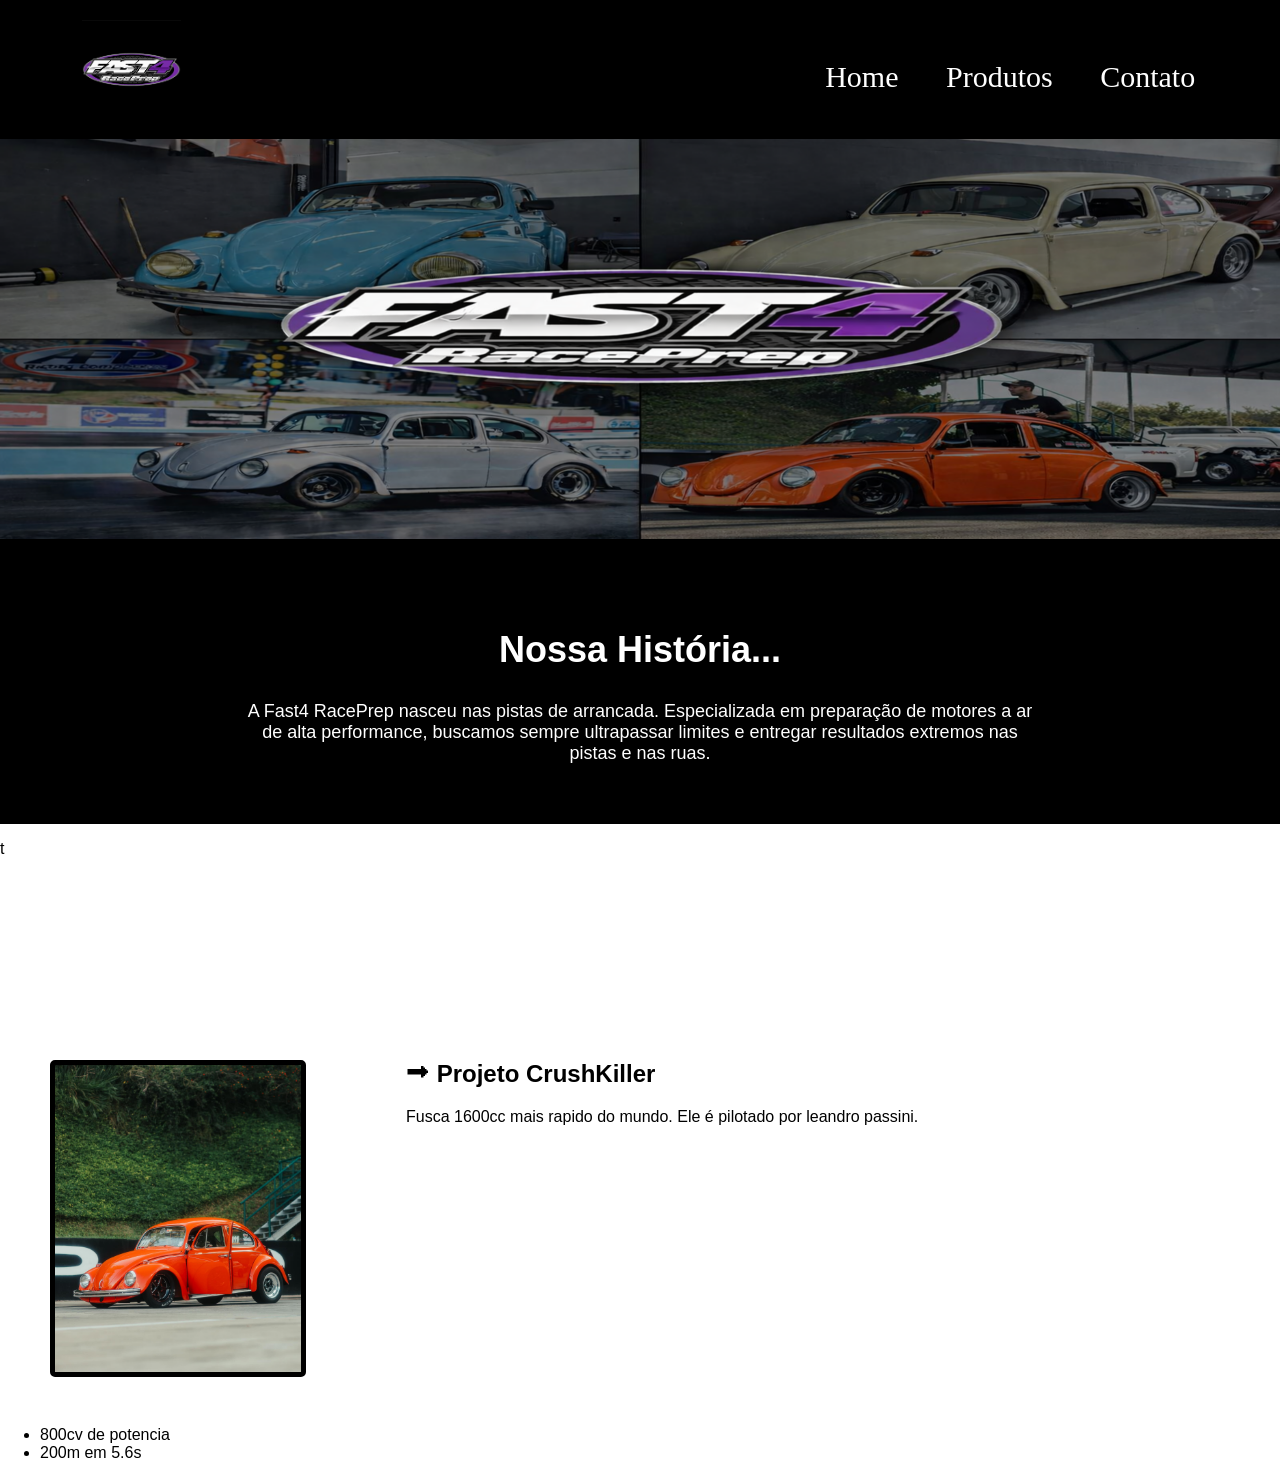
==== index.html @ 1d59c80c "Primeira versão do site" ====
<html>
    <head>
        <link href="css/estilo.css" rel="stylesheet"/>
        <title>Fast4 RacePrep</title>
        <link rel="shortcut icon" href="img/images.ico" type="image/x-icon"> 
    </head>
    <body>
        <header>
            <div class="divHeader">
            <img src="img/images.png" class="logo"/>
            <!--Barra de navegação-->
            <nav>
                <!--Lista de itens do menu-->
                <ul>
                    <li>Home</li>
                    <li>Produtos</li>
                    <li>Contato</li>
                </ul>
             </nav>
            </div>
        </header>
        <main>
            <img src="img/banner.png" class="banner"/>
            <section class="historia">
                
                <h2>Nossa História...</h2>
                <p>
                    A Fast4 RacePrep nasceu nas pistas de arrancada. Especializada em preparação de motores a ar de alta performance, buscamos sempre ultrapassar limites e entregar resultados extremos
                    nas pistas e nas ruas.
                </p>
            </section>
            </main>
            <section class="gradient">
                <p>t</p>
            </section>
            <section class="killer">

                <div class="imgkiller">
                    <img class="tamanhok" src="img/469220161_18250087849279541_5641817649678789104_n.jpg" >
                </div>

                <div class="k.info">
                    <h2>
                        ⮕ Projeto CrushKiller
                    </h2>
                    <p>
                        Fusca 1600cc mais rapido do mundo. Ele é pilotado por leandro passini.
                    </p>

                    <ul class="lista1">
                        <li>800cv de potencia</li>

                        <li>200m em 5.6s</li>
                    </ul>

                </div>

            </section>
        </main>
    </body>
</html>
---- css/estilo.css ----
/*Estilização padrao da pagina*/
body{
    margin: 0px;
    font-family: 'Lucida Sans', 'Lucida Sans Regular', 'Lucida Grande', 'Lucida Sans Unicode', Geneva, Verdana, sans-serif;
}
/*Estilização do HEADER da pagina*/
header{
    background-color: rgb(0, 0, 0);
    padding: 20px;
}
.logo{
    width: 8%;
    margin-left: 5%;
}
.banner{
    width: 100%;
    height: 400px;
}
nav{
    color:white;
    position: absolute;
    top: 10%;
    font-size: 30;
    right: 2%;
    font-family: cursive;
}
nav li{
    display: inline;
    margin-right: 40px;
}
.divHeader{
    position: relative;
}
.historia{
    padding: 40px;
    text-align: center;
    background-color: black;
    color: white;
    padding: 60px;
}
.historia h2{
    font-size: 36px;
}
.historia p {
    font-size: 18px;
    max-width: 800px;
    margin: auto;
}
.imgkiller{
    margin-left: 50px;
}
.tamanhok{
    width: 20%;
    border: solid 5px black;
    border-radius: 5px;
    float: left;
    margin-right: 100px;
}
.k.info{
    max-width: 500px;
    clear: left;
    text-align: justify;
}
.k.info h2{
    font-size: 32px;
}
.k.info p{
    font-size: 18px;
}
.k.info ul{
    list-style: none;
    padding: 0;
}
.lista1{
    margin-top: 300px;
}
.gradient {
    height: 200px;
    background: linear-gradient(to bottom) black, white;
}
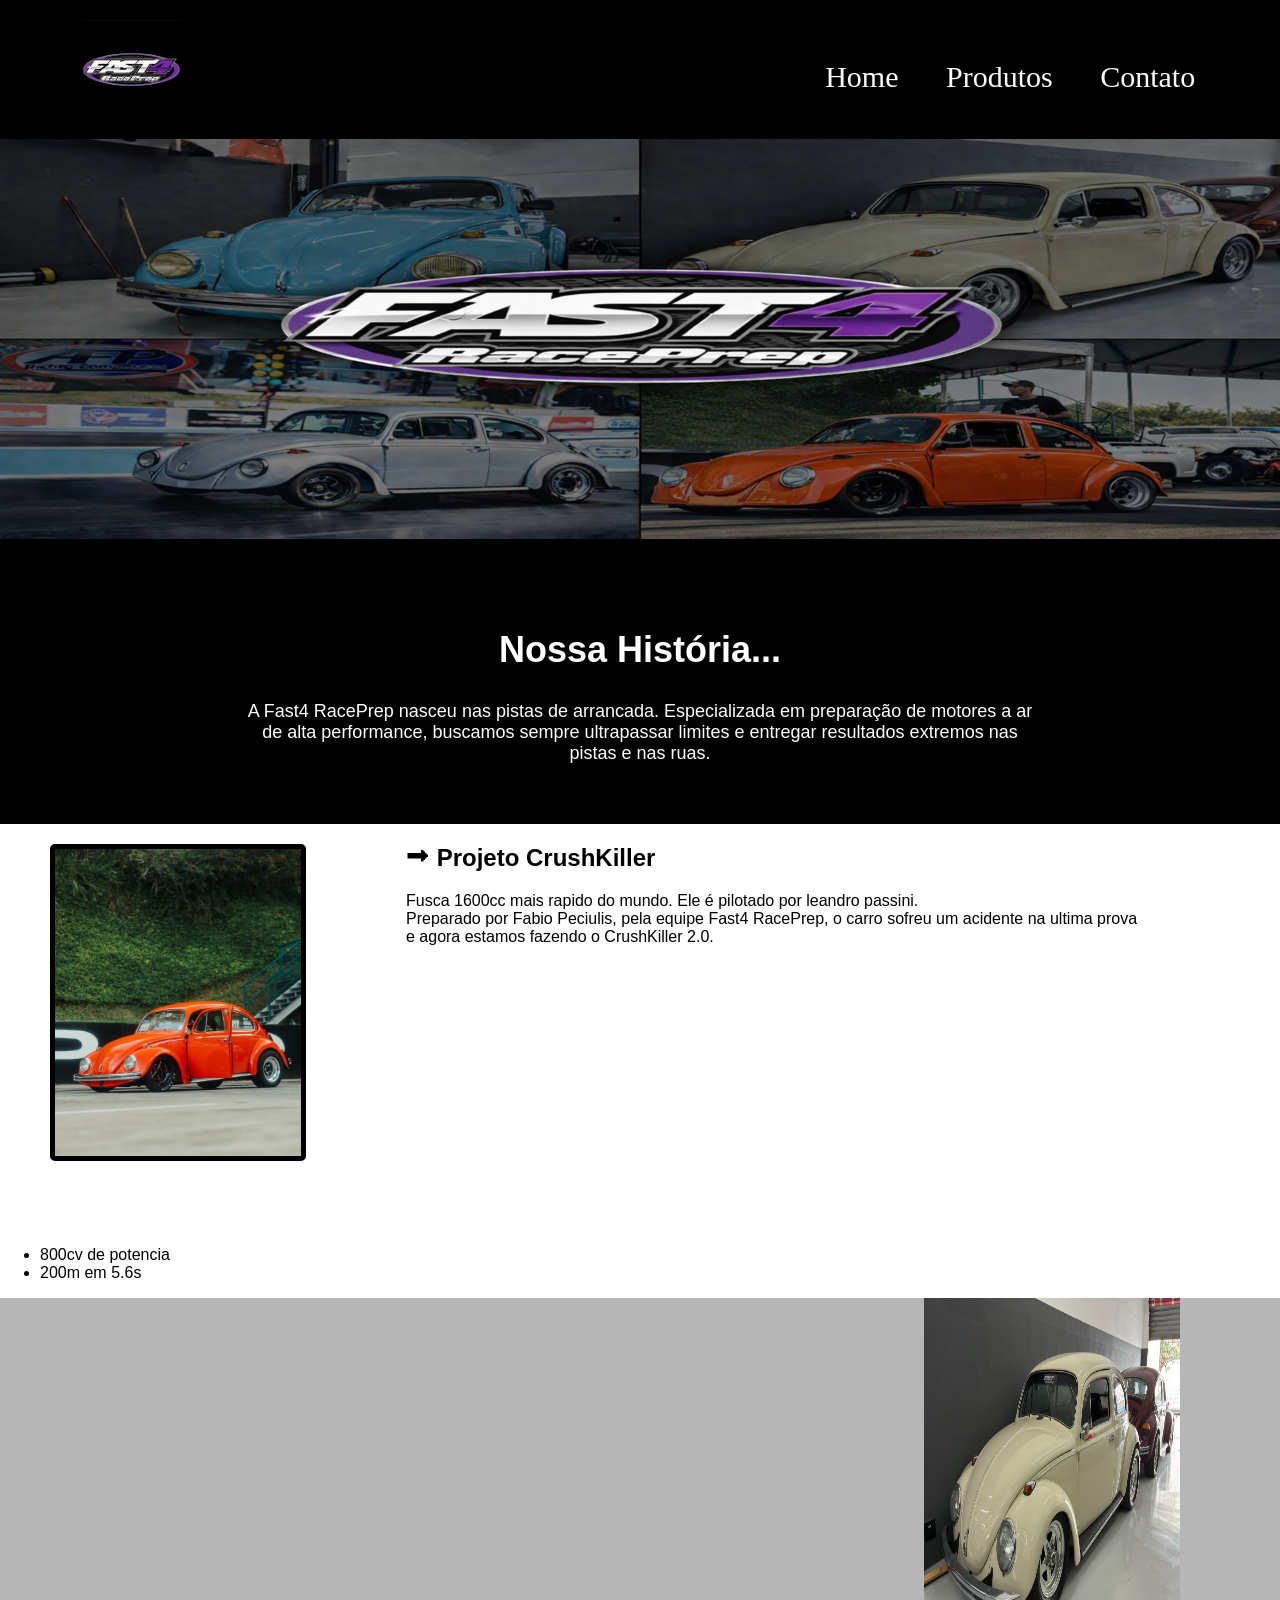
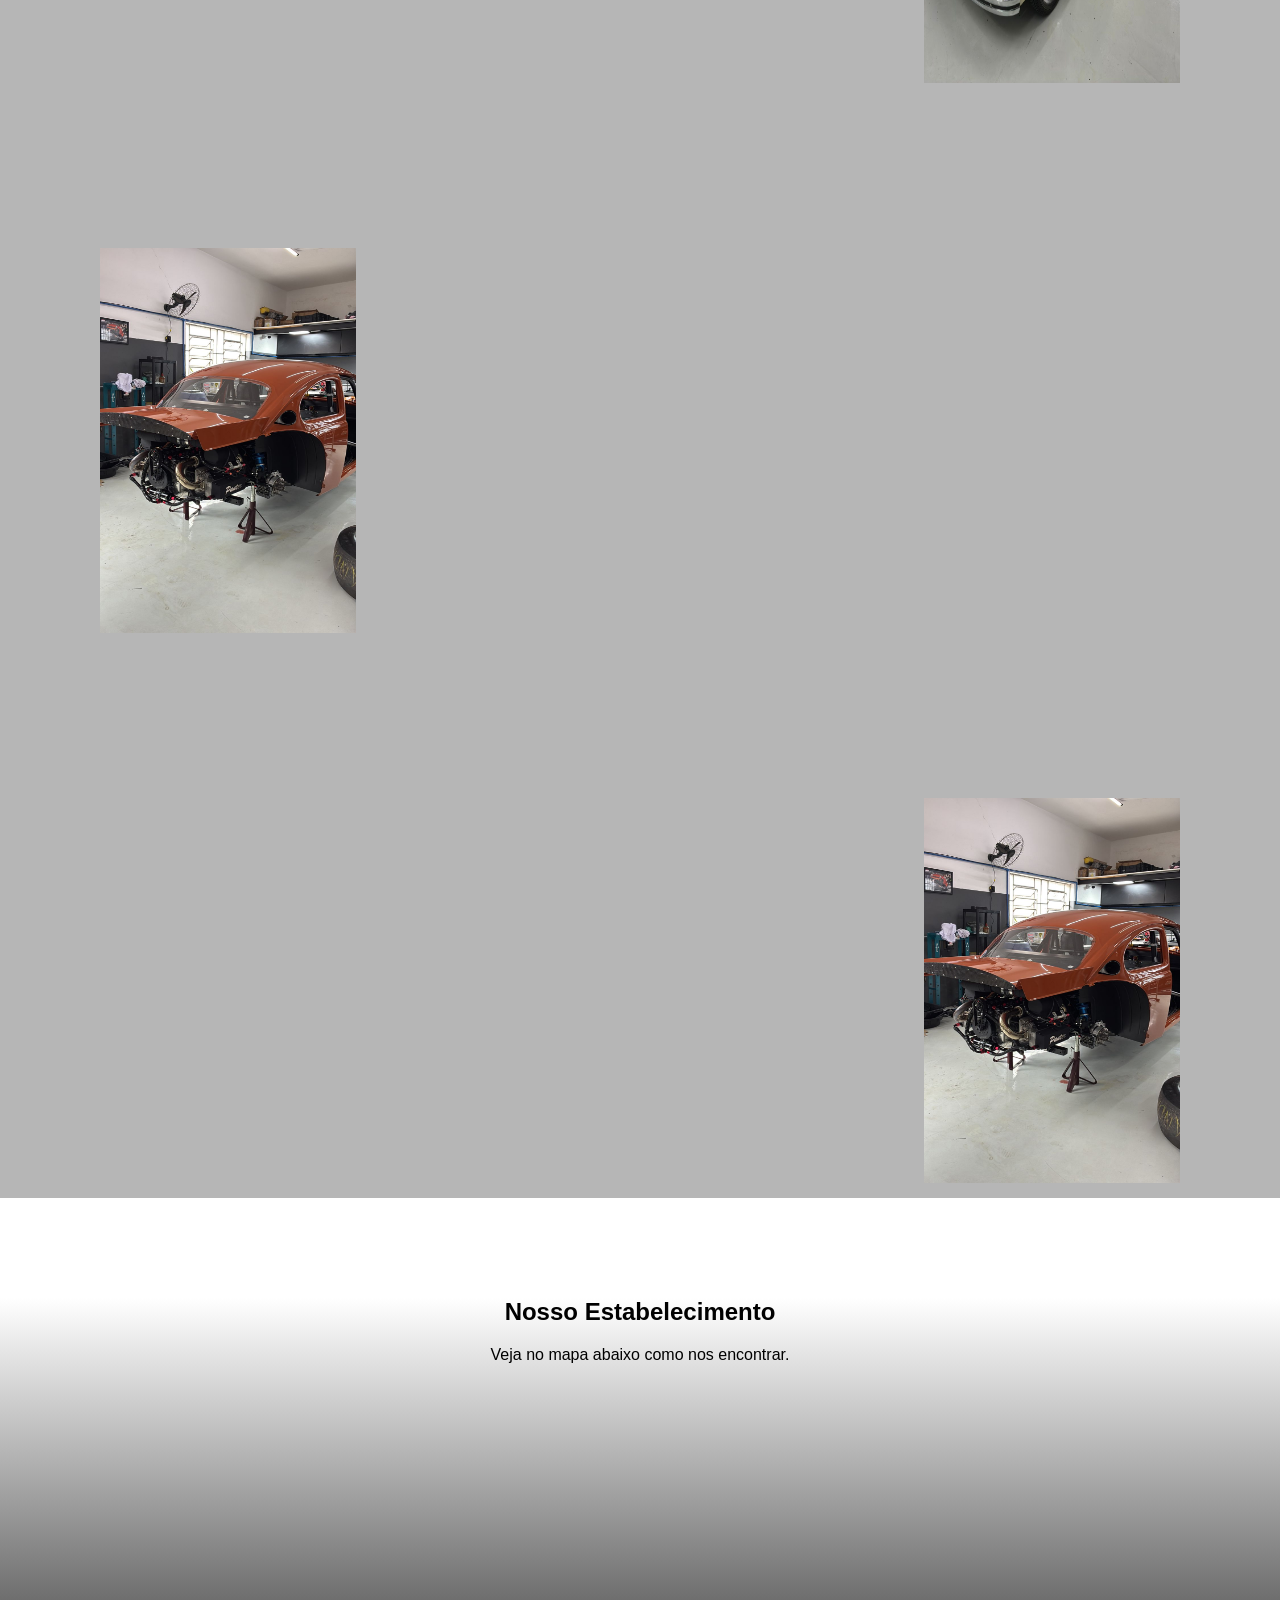
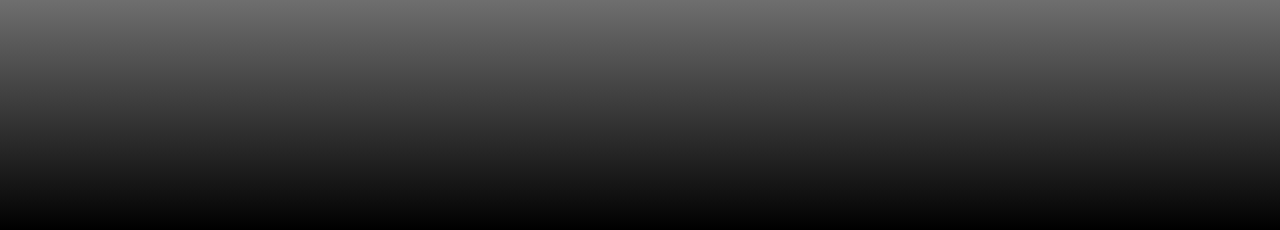
==== commit 667aaed8: "Add files via upload" ====
--- a/index.html
+++ b/index.html
@@ -30,9 +30,7 @@
                 </p>
             </section>
             </main>
-            <section class="gradient">
-                <p>t</p>
-            </section>
+            
             <section class="killer">
 
                 <div class="imgkiller">
@@ -44,7 +42,10 @@
                         ⮕ Projeto CrushKiller
                     </h2>
                     <p>
-                        Fusca 1600cc mais rapido do mundo. Ele é pilotado por leandro passini.
+                        Fusca 1600cc mais rapido do mundo. Ele é pilotado por leandro passini.<br>
+                        Preparado por Fabio Peciulis, pela equipe Fast4 RacePrep, o carro sofreu um acidente na ultima prova<br>
+                        e agora estamos fazendo o CrushKiller 2.0.
+                        
                     </p>
 
                     <ul class="lista1">
@@ -56,6 +57,35 @@
                 </div>
 
             </section>
+            <section class="TmTh">
+
+                <div class="secaocarros">
+                    <div class="Thunder-direita">
+                        <img src="img/furieli.jpeg"/>
+                    </div>
+                    <div class="Thunder-esquerda">
+                        <img src="img/pm28.jpeg"/>
+                    </div>
+
+                    <div class="Thunder-direita">
+                        <img src="img/pm28.jpeg"/>
+                    </div>
+
+                </div>
+
+            </section>
+
+        <section class="Local">
+
+            <h2 class="Estabelecimento">
+                Nosso Estabelecimento
+            </h2>
+            <p>
+                Veja no mapa abaixo como nos encontrar.
+            </p>
+            <iframe class="Mapa" src="https://www.google.com/maps/embed?pb=!1m18!1m12!1m3!1d543.4951737704864!2d-46.54049098119347!3d-23.59769201538446!2m3!1f0!2f0!3f0!3m2!1i1024!2i768!4f13.1!3m3!1m2!1s0x94ce5dc6edadf44d%3A0xe940c9b1afc05df3!2sFAST4%20Raceprep!5e0!3m2!1spt-BR!2sbr!4v1772663718237!5m2!1spt-BR!2sbr" width="600" height="450" style="border:0;" allowfullscreen="" loading="lazy" referrerpolicy="no-referrer-when-downgrade"></iframe>
+
+        </section>
         </main>
     </body>
 </html>
--- a/css/estilo.css
+++ b/css/estilo.css
@@ -74,7 +74,30 @@
 .lista1{
     margin-top: 300px;
 }
-.gradient {
-    height: 200px;
-    background: linear-gradient(to bottom) black, white;
-}+.Local{
+    margin-top: 100px;
+    text-align: center;
+    background: linear-gradient(white,black);
+}
+.secaocarros img {
+    width: 20%;
+    height: 70%;
+}
+
+.secaocarros div {
+    height: 550px;
+}
+.Thunder-direita img{
+    float: right;
+    margin-right: 100px;
+}
+.Thunder-esquerda img{
+    float: left;
+    margin-left: 100px;
+}
+.TmTh{
+   height: 1500px;
+   background: rgb(182, 182, 182);
+}
+
+
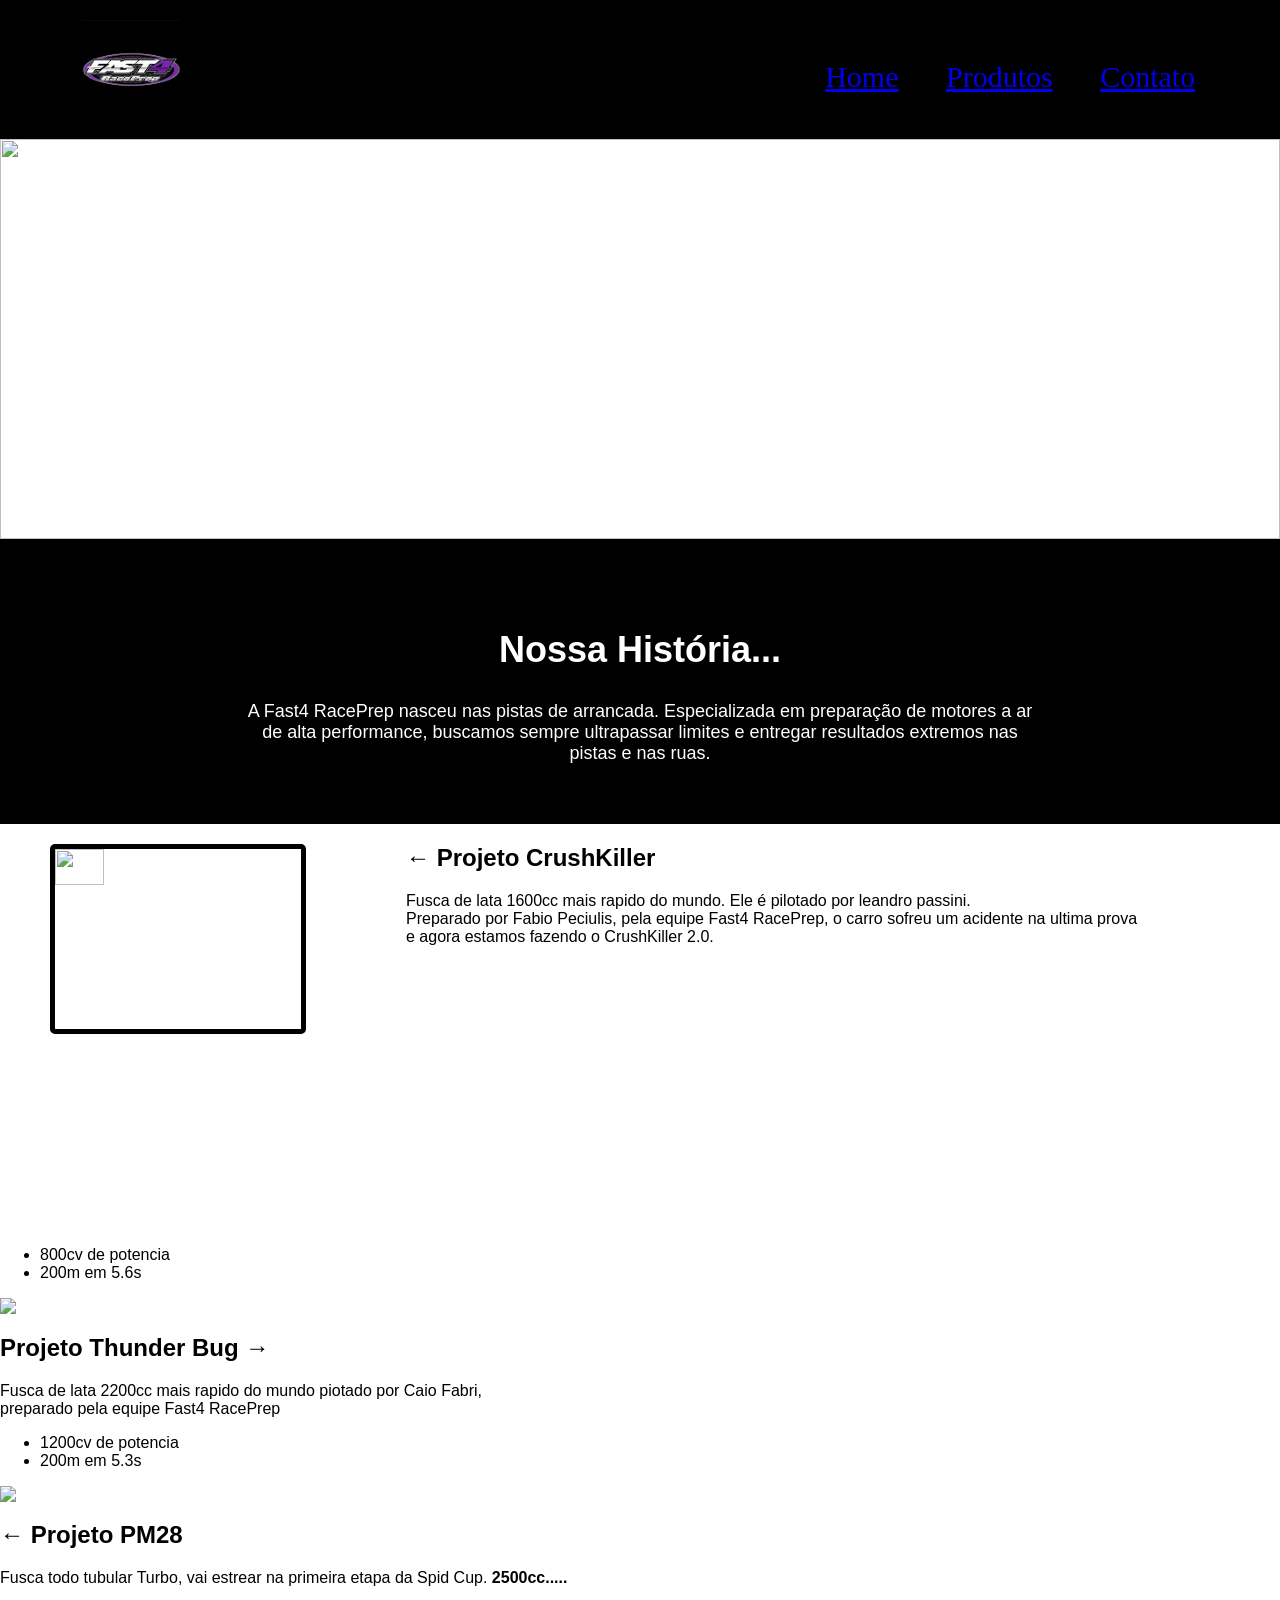
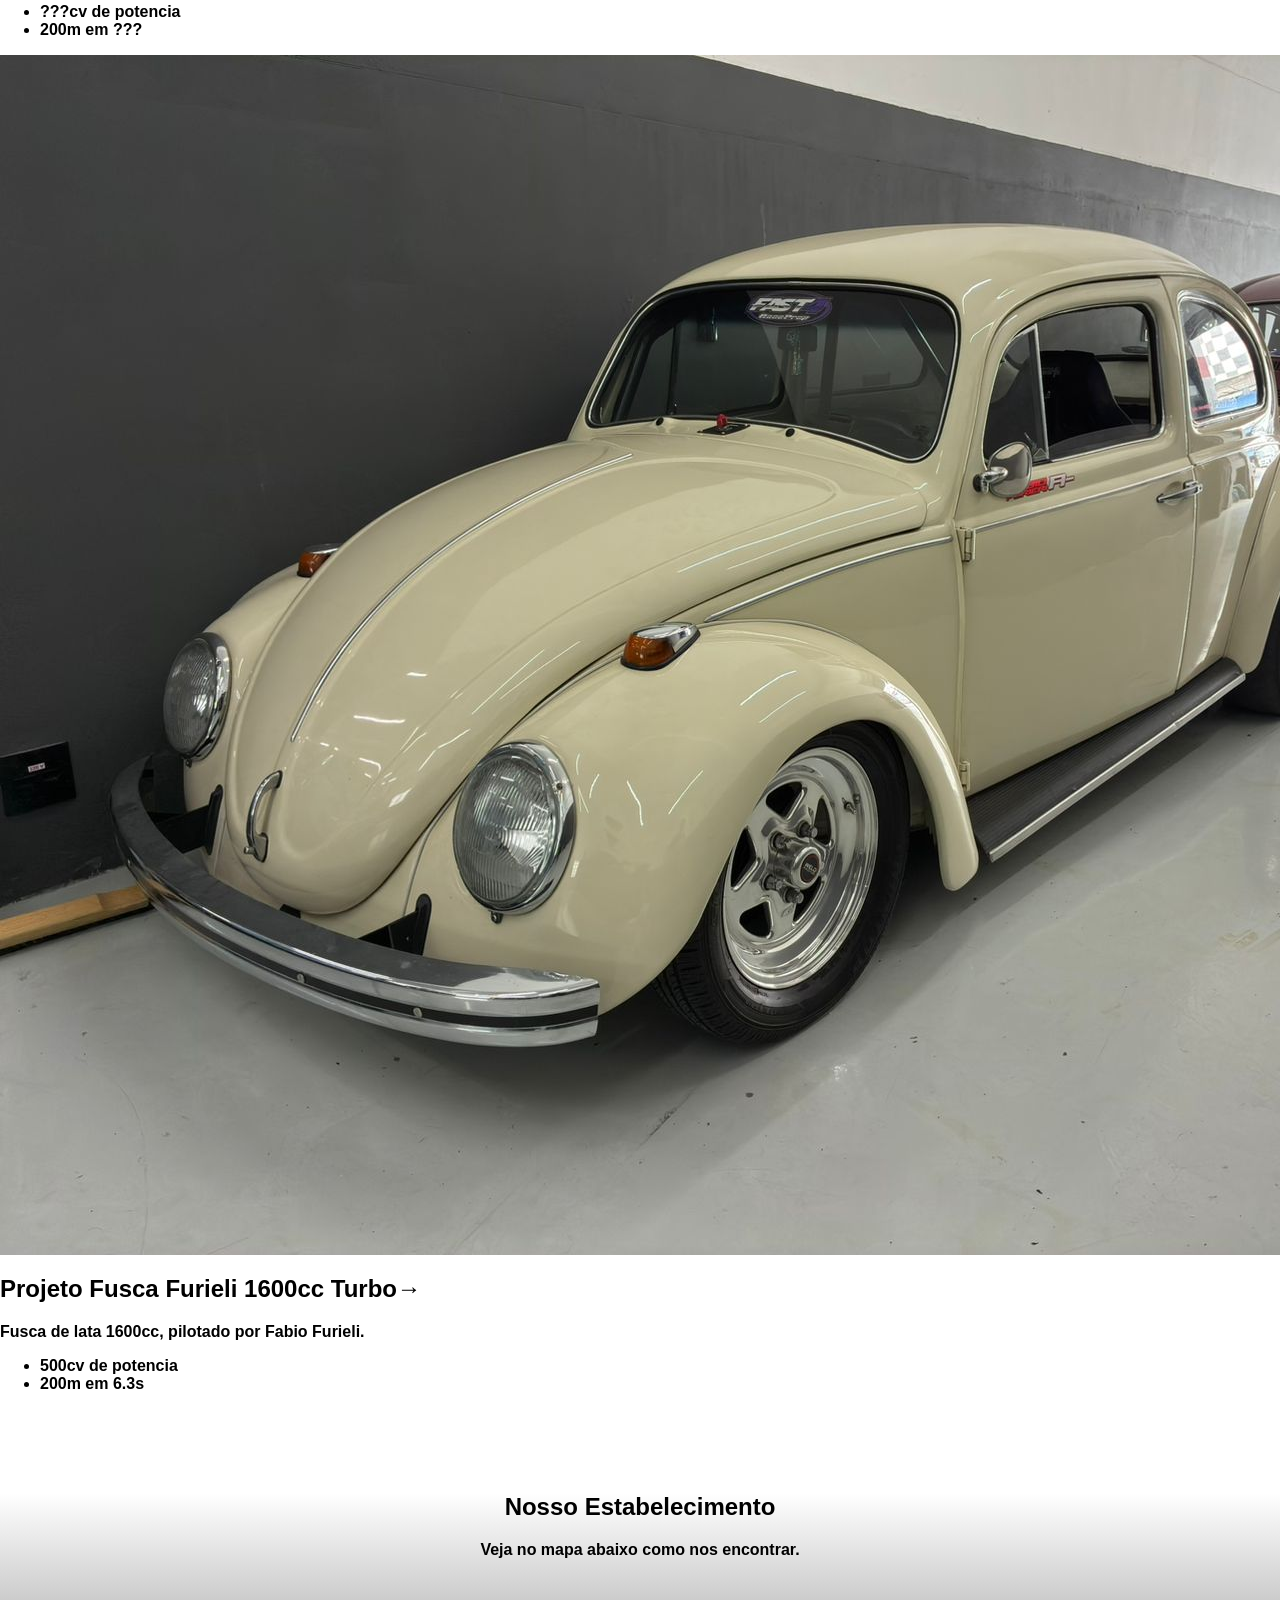
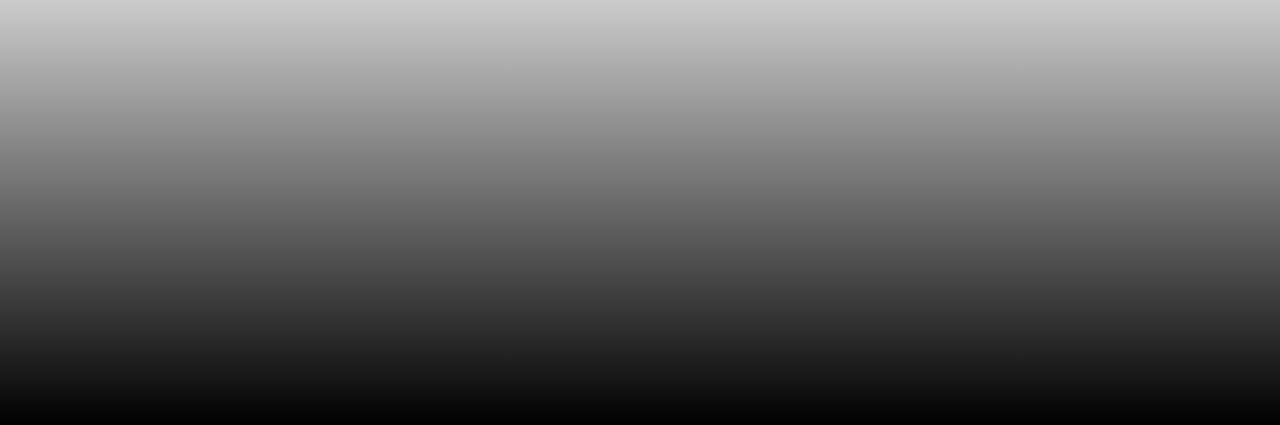
==== commit 1e3eeee9: "Add files via upload" ====
--- a/index.html
+++ b/index.html
@@ -11,16 +11,16 @@
             <!--Barra de navegação-->
             <nav>
                 <!--Lista de itens do menu-->
-                <ul>
-                    <li>Home</li>
-                    <li>Produtos</li>
-                    <li>Contato</li>
-                </ul>
+    <ul class="menu">
+        <li><a href="#" class="underline-hover">Home</a></li>
+        <li><a href="#" class="underline-hover">Produtos</a></li>
+        <li><a href="#" class="underline-hover">Contato</a></li>
+    </ul>
              </nav>
             </div>
         </header>
         <main>
-            <img src="img/banner.png" class="banner"/>
+            <img src="img/ChatGPT Image 7 de mar. de 2026, 22_57_28 (2).png" class="banner"/>
             <section class="historia">
                 
                 <h2>Nossa História...</h2>
@@ -34,15 +34,15 @@
             <section class="killer">
 
                 <div class="imgkiller">
-                    <img class="tamanhok" src="img/469220161_18250087849279541_5641817649678789104_n.jpg" >
+                    <img class="tamanhok" src="img/CrushKiller.jpg" >
                 </div>
 
                 <div class="k.info">
                     <h2>
-                        ⮕ Projeto CrushKiller
+                        ← Projeto CrushKiller
                     </h2>
                     <p>
-                        Fusca 1600cc mais rapido do mundo. Ele é pilotado por leandro passini.<br>
+                        Fusca de lata 1600cc mais rapido do mundo. Ele é pilotado por leandro passini.<br>
                         Preparado por Fabio Peciulis, pela equipe Fast4 RacePrep, o carro sofreu um acidente na ultima prova<br>
                         e agora estamos fazendo o CrushKiller 2.0.
                         
@@ -57,23 +57,66 @@
                 </div>
 
             </section>
-            <section class="TmTh">
+            <section class="Thunder">
 
-                <div class="secaocarros">
-                    <div class="Thunder-direita">
-                        <img src="img/furieli.jpeg"/>
-                    </div>
-                    <div class="Thunder-esquerda">
-                        <img src="img/pm28.jpeg"/>
-                    </div>
-
-                    <div class="Thunder-direita">
-                        <img src="img/pm28.jpeg"/>
-                    </div>
-
+                <div class="imgTH">
+                    <img class="tamanhoth" src="img/É os Guri do AIRCOOLED 🚀🚀.jpg"/>
                 </div>
 
+                <div class="thinfo">
+                    <h2>Projeto Thunder Bug →</h2>
+                    <p>Fusca de lata 2200cc mais rapido do mundo piotado por Caio Fabri,<br>
+                     preparado pela equipe Fast4 RacePrep</p>
+
+                      <ul class="lista2">
+                        <li>1200cv de potencia</li>
+
+                        <li>200m em 5.3s</li>
+                    </ul>
+                </div>
+                
+
             </section>
+
+            <section class="pm28">
+
+                <div class="imgpm">
+                    <img class="tamanhopm" src="img/SaveClip.App_468314091_18057784567893125_7513371851488937012_n.jpg"/>
+                </div>
+
+                <div class="pminfo">
+                    <h2>← Projeto PM28</h2>
+                    <p>Fusca todo tubular Turbo, vai estrear na primeira etapa da Spid Cup.<b>
+                        2500cc.....
+                    </p>
+
+                      <ul class="lista3">
+                        <li>???cv de potencia</li>
+
+                        <li>200m em ???</li>
+                    </ul>
+                </div>
+
+
+            </section>
+
+            <section class="furieli">
+                <div class="imgfurieli">
+                    <img class="tamanhofurieli" src="img/furieli.jpeg"/>
+                </div>
+
+                <div class="finfo">
+                    <h2>Projeto Fusca Furieli 1600cc Turbo→</h2>
+                    <p>Fusca de lata 1600cc, pilotado por Fabio Furieli.</p>
+
+                     <ul class="lista4">
+                        <li>500cv de potencia</li>
+
+                        <li>200m em 6.3s</li>
+                    </ul>
+                </div>
+            </section>
+
 
         <section class="Local">
 
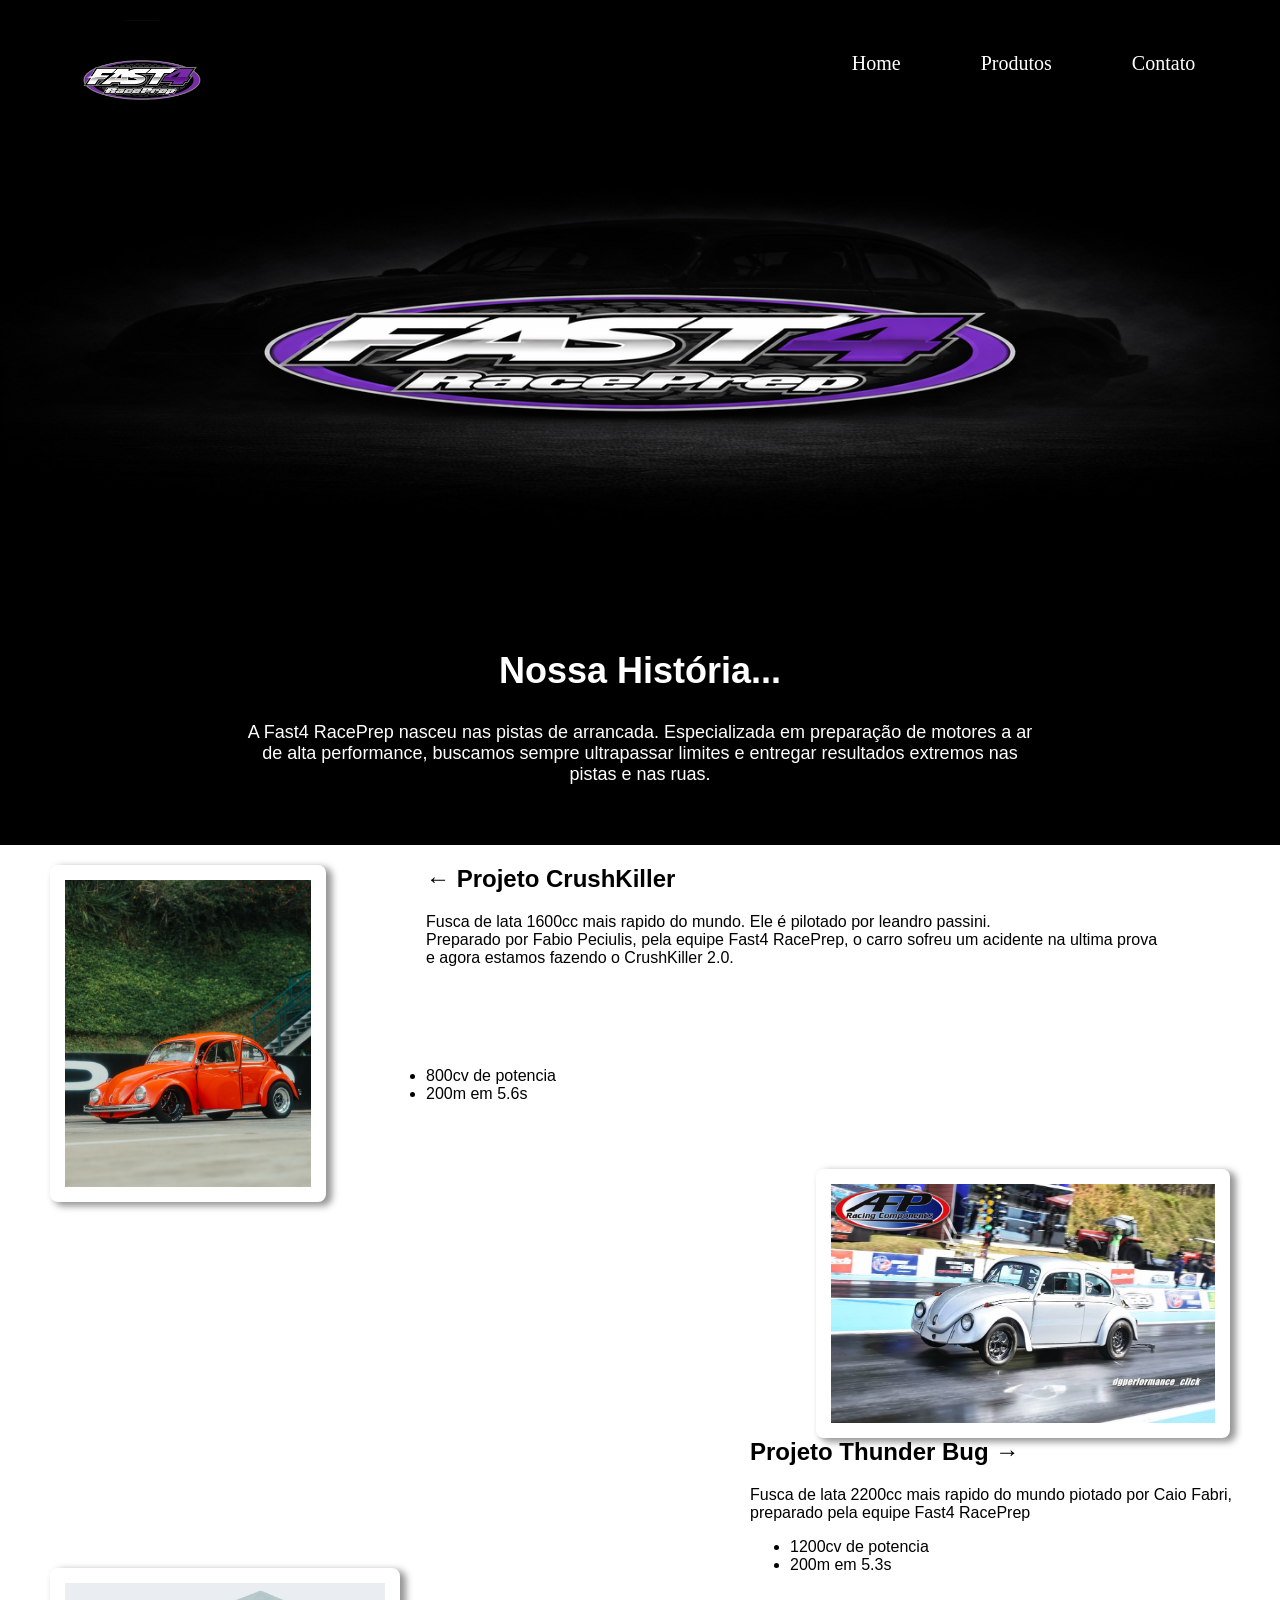
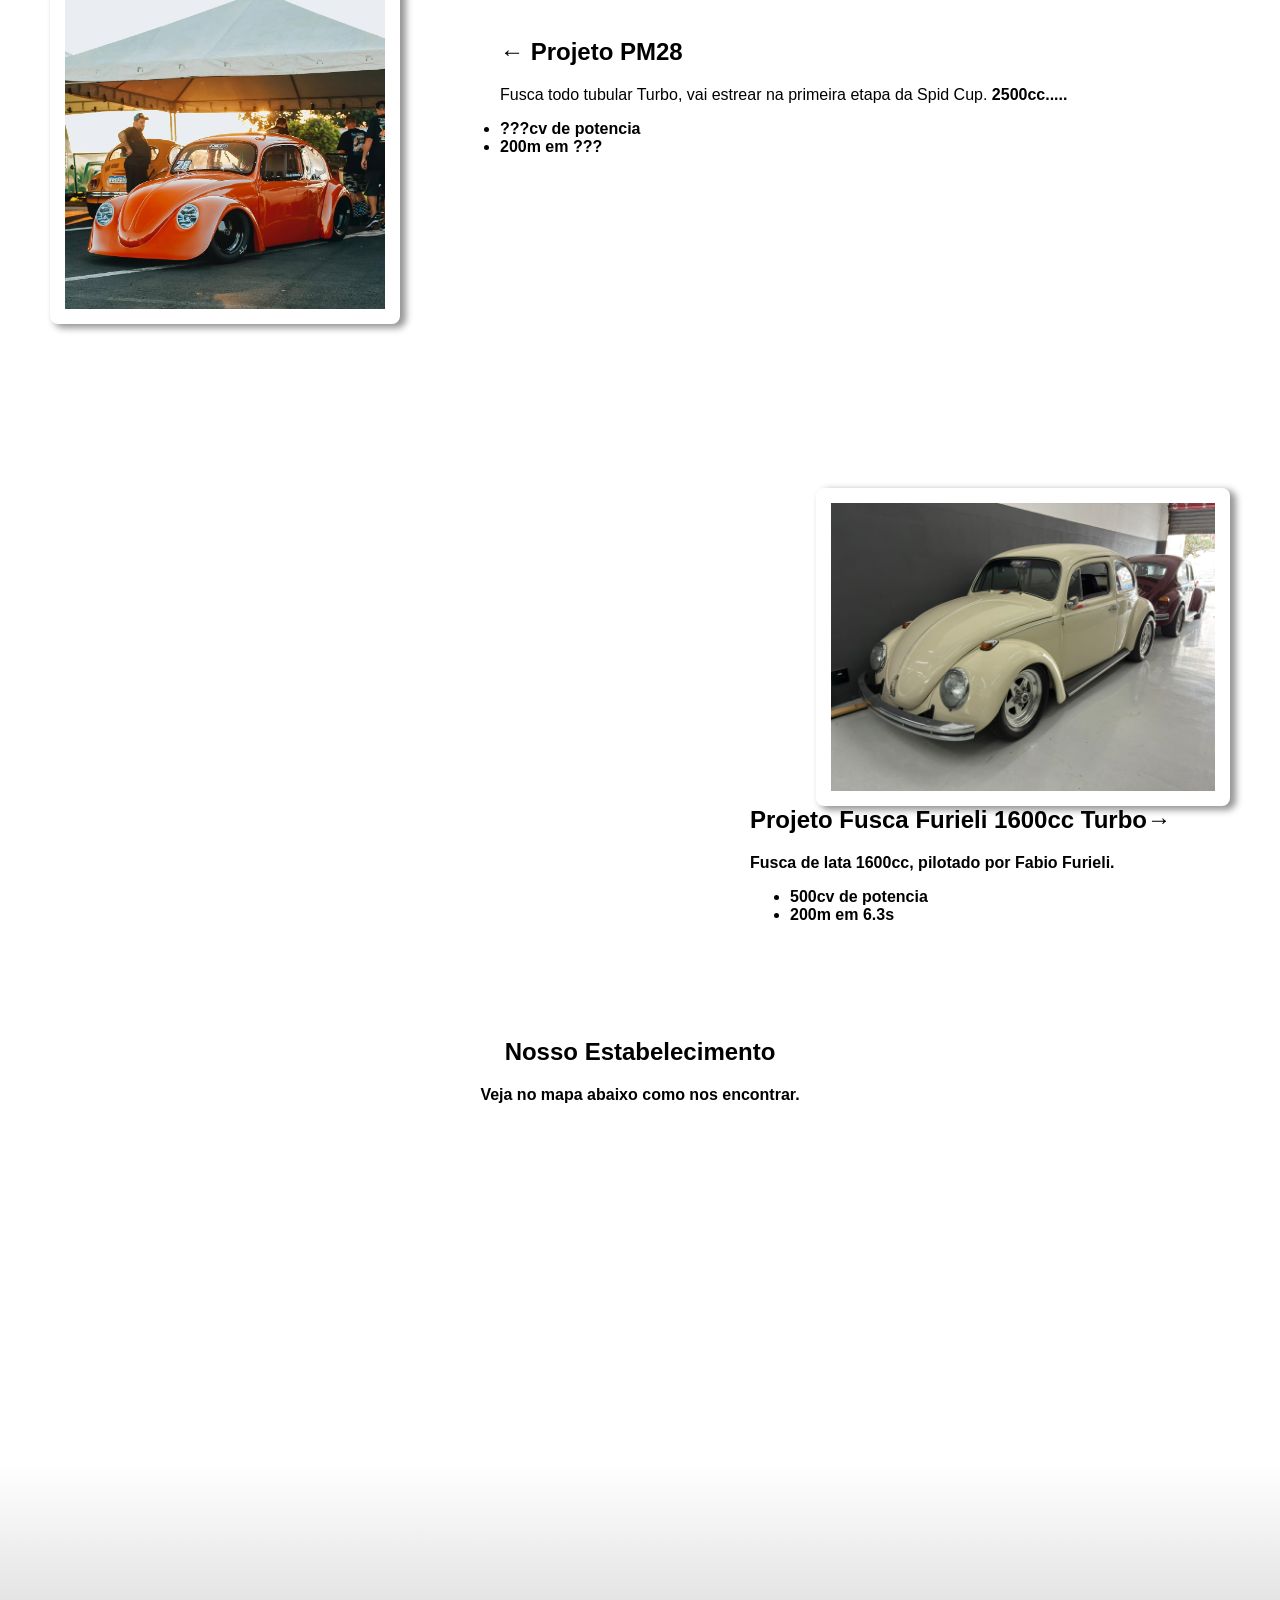
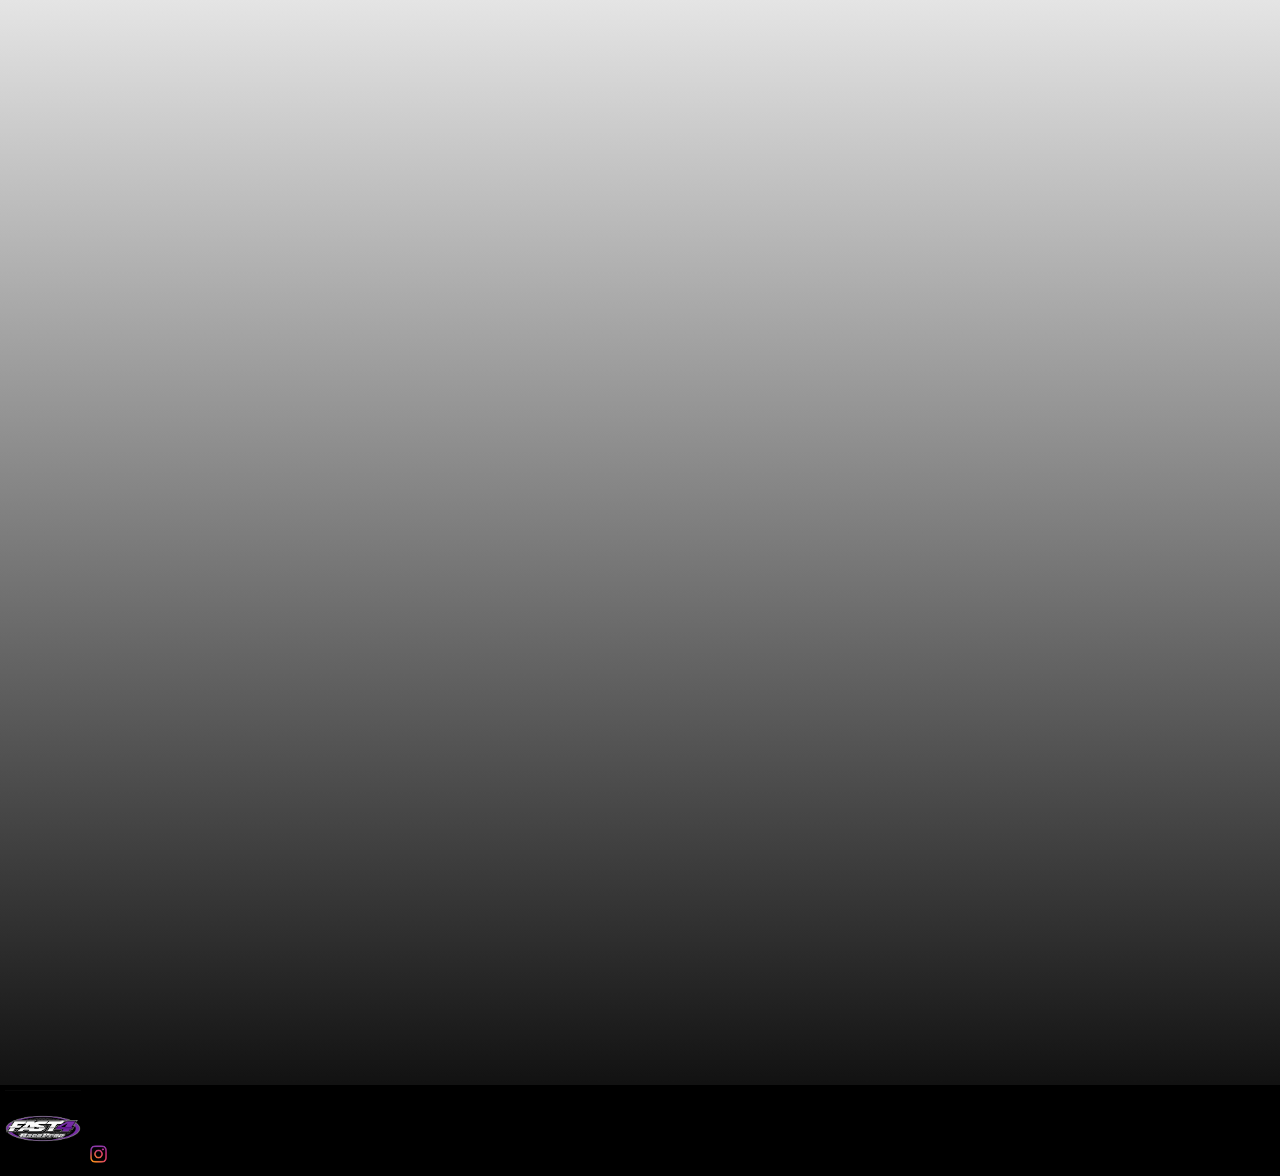
==== commit df978d60: "Add files via upload" ====
--- a/index.html
+++ b/index.html
@@ -20,7 +20,7 @@
             </div>
         </header>
         <main>
-            <img src="img/ChatGPT Image 7 de mar. de 2026, 22_57_28 (2).png" class="banner"/>
+            <img src="img/banner.png" class="banner"/>
             <section class="historia">
                 
                 <h2>Nossa História...</h2>
@@ -129,6 +129,28 @@
             <iframe class="Mapa" src="https://www.google.com/maps/embed?pb=!1m18!1m12!1m3!1d543.4951737704864!2d-46.54049098119347!3d-23.59769201538446!2m3!1f0!2f0!3f0!3m2!1i1024!2i768!4f13.1!3m3!1m2!1s0x94ce5dc6edadf44d%3A0xe940c9b1afc05df3!2sFAST4%20Raceprep!5e0!3m2!1spt-BR!2sbr!4v1772663718237!5m2!1spt-BR!2sbr" width="600" height="450" style="border:0;" allowfullscreen="" loading="lazy" referrerpolicy="no-referrer-when-downgrade"></iframe>
 
         </section>
+
+        <section class="video">
+           <iframe width="1060" height="615" src="https://www.youtube.com/embed/xoz1FSFjxNY?si=O0QHxTu1TzHZblpX" title="YouTube video player" frameborder="0" allow="accelerometer; autoplay; clipboard-write; encrypted-media; gyroscope; picture-in-picture; web-share" referrerpolicy="strict-origin-when-cross-origin" allowfullscreen></iframe>
+        </section>
+
+       
         </main>
+        
+        <footer >
+            <section>
+
+                
+
+                   <img class="imgf" src="img/images.png"/>
+
+                
+
+                
+                    <img class="insta" src="img/pngtree-instagram-icon-instagram-logo-png-image_3584853.png"/>
+                
+
+            </section>
+        </footer>
     </body>
 </html>
--- a/css/estilo.css
+++ b/css/estilo.css
@@ -1,7 +1,9 @@
 /*Estilização padrao da pagina*/
 body{
     margin: 0px;
-    font-family: 'Lucida Sans', 'Lucida Sans Regular', 'Lucida Grande', 'Lucida Sans Unicode', Geneva, Verdana, sans-serif;
+    font-family: Arial, Helvetica, sans-serif;
+    background-image: linear-gradient(to bottom, white 70%, black);
+    
 }
 /*Estilização do HEADER da pagina*/
 header{
@@ -9,6 +11,7 @@
     padding: 20px;
 }
 .logo{
+    
     width: 8%;
     margin-left: 5%;
 }
@@ -20,7 +23,7 @@
     color:white;
     position: absolute;
     top: 10%;
-    font-size: 30;
+    font-size: 20;
     right: 2%;
     font-family: cursive;
 }
@@ -50,11 +53,17 @@
     margin-left: 50px;
 }
 .tamanhok{
+     border: 10px solid #ffffff; /* Borda branca ou clara */
+    padding: 5px; /* Espaço entre a borda e a imagem */
+    box-shadow: 0px 4px 15px rgba(0, 0, 0, 0.1); /* Sombra suave */
+    border-radius: 8px; /* Cantos levemente arredondados */
+    background-color: #fff; /* Fundo para o padding */
+
     width: 20%;
-    border: solid 5px black;
-    border-radius: 5px;
     float: left;
     margin-right: 100px;
+
+      box-shadow: 5px 3px 7px 1px rgba(0, 0, 0, 0.418);
 }
 .k.info{
     max-width: 500px;
@@ -72,32 +81,149 @@
     padding: 0;
 }
 .lista1{
-    margin-top: 300px;
+    margin-top: 100px;
 }
 .Local{
     margin-top: 100px;
     text-align: center;
-    background: linear-gradient(white,black);
-}
-.secaocarros img {
-    width: 20%;
-    height: 70%;
-}
-
-.secaocarros div {
-    height: 550px;
-}
-.Thunder-direita img{
+}
+
+.Thunder{
+   height: 500px;
+   background: white(245, 25, 25);
+}
+
+.tamanhoth{
+    border: 10px solid #ffffff; /* Borda branca ou clara */
+    padding: 5px; /* Espaço entre a borda e a imagem */
+    box-shadow: 0px 4px 15px rgba(0, 0, 0, 0.1); /* Sombra suave */
+    border-radius: 8px; /* Cantos levemente arredondados */
+    background-color: #fff; /* Fundo para o padding */
+
+  width: 30%;
+  float: right;
+  margin-right: 50px;
+  margin-top: 50px;
+
+    box-shadow: 5px 3px 7px 1px rgba(0, 0, 0, 0.418);
+}
+.thinfo{
+width: 50%;
+  margin-left: 750px;
+  padding-top: 80px;
+}
+
+.pm28{
+    background-color: white;
+    height: 700px;
+}
+.tamanhopm{
+    border: 10px solid #ffffff; /* Borda branca ou clara */
+    padding: 5px; /* Espaço entre a borda e a imagem */
+    box-shadow: 0px 4px 15px rgba(0, 0, 0, 0.1); /* Sombra suave */
+    border-radius: 8px; /* Cantos levemente arredondados */
+    background-color: #fff; /* Fundo para o padding */
+
+    width: 25%;
+    float: left;
+    margin-right: 100px;
+    margin-left: 50px;
+    margin-top: -70px;
+
+      box-shadow: 5px 3px 7px 1px rgba(0, 0, 0, 0.418);
+}
+.furieli{
+margin-top: -300px;
+ height: 500px;
+ background-color: white(185, 138, 138);   
+}
+.tamanhofurieli{
+    
+    border: 10px solid #ffffff; /* Borda branca ou clara */
+    padding: 5px; /* Espaço entre a borda e a imagem */
+    box-shadow: 0px 4px 15px rgba(0, 0, 0, 0.1); /* Sombra suave */
+    border-radius: 8px; /* Cantos levemente arredondados */
+    background-color: #fff; /* Fundo para o padding */
+
+    width: 30%;
     float: right;
-    margin-right: 100px;
-}
-.Thunder-esquerda img{
-    float: left;
-    margin-left: 100px;
-}
-.TmTh{
-   height: 1500px;
-   background: rgb(182, 182, 182);
-}
-
-
+    margin-right: 50px;
+    margin-top: 50px;
+
+      box-shadow: 5px 3px 7px 1px rgba(0, 0, 0, 0.418);
+}
+.finfo{
+   width: 50%;
+  margin-left: 750px;
+  padding-top: 80px; 
+}
+
+
+
+.menu{
+    list-style: none;
+    display: flex;
+    gap: 40px;
+}
+
+.menu a{
+    text-decoration: none;
+    color: white;
+    font-size: 20px;
+}
+
+/* efeito da linha animada */
+
+.underline-hover{
+    position: relative;
+}
+
+.underline-hover::after{
+    content: "";
+    position: absolute;
+    left: 0;
+    bottom: -5px;
+    width: 100%;
+    height: 2px;
+    background: linear-gradient(to right, rgb(94, 20, 90), rgb(126, 0, 175));
+    transform: scaleX(0);
+    transform-origin: right;
+    transition: transform 0.4s ease;
+}
+
+.underline-hover:hover::after{
+    transform: scaleX(1);
+    transform-origin: left;
+}
+
+.logo{
+    width: 120px;
+    border-radius: 50px;
+    transition: all 0.5s ease;
+}
+
+.logo:hover{
+    transform: scale(1.1) rotate(5deg);
+    box-shadow: 0 0 20px rgb(147, 10, 201);
+}
+.video{
+    margin-top: 200px;
+    text-align: center;
+
+}
+
+footer{
+    background-color: black;
+    margin-top: 300px;
+    padding: 5px;
+
+}
+.imgf{
+    width: 6%;
+    text-align: center;
+}
+.insta{
+    width: 2%;
+    text-align: right;
+}
+
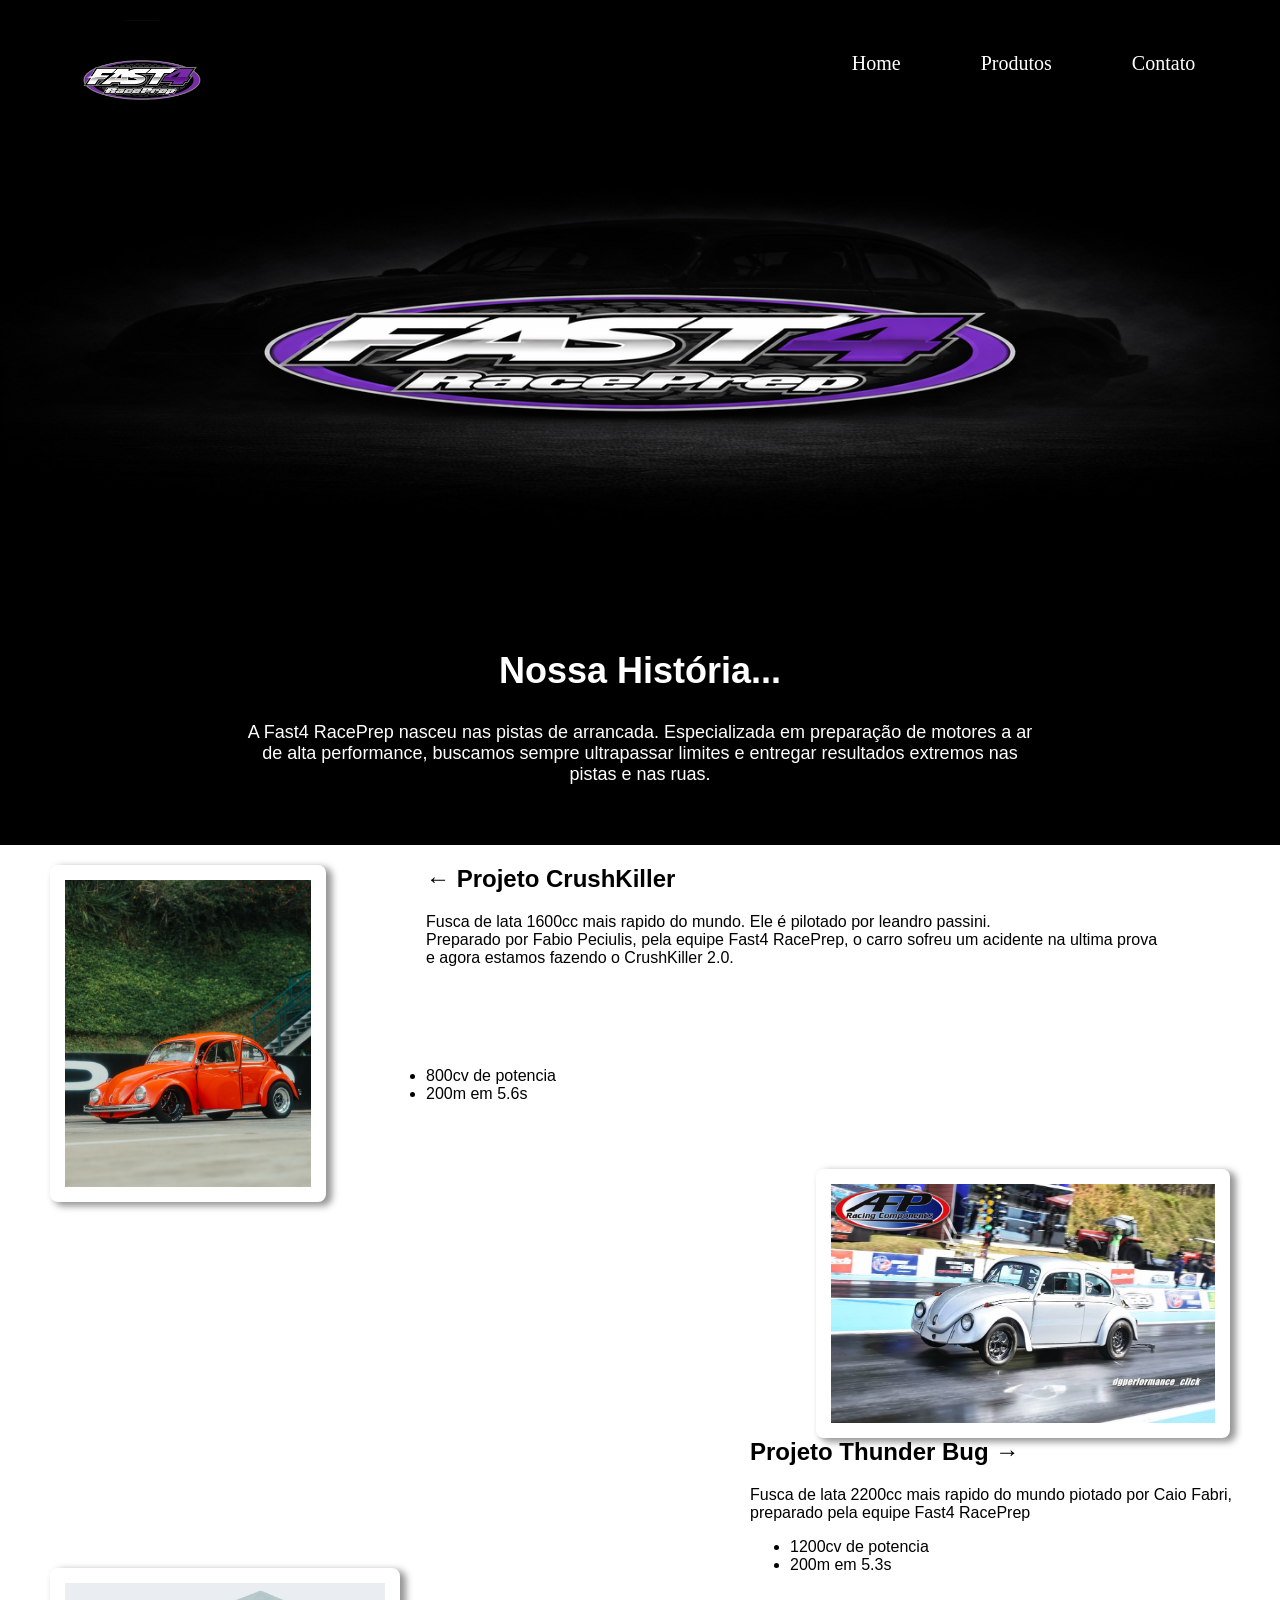
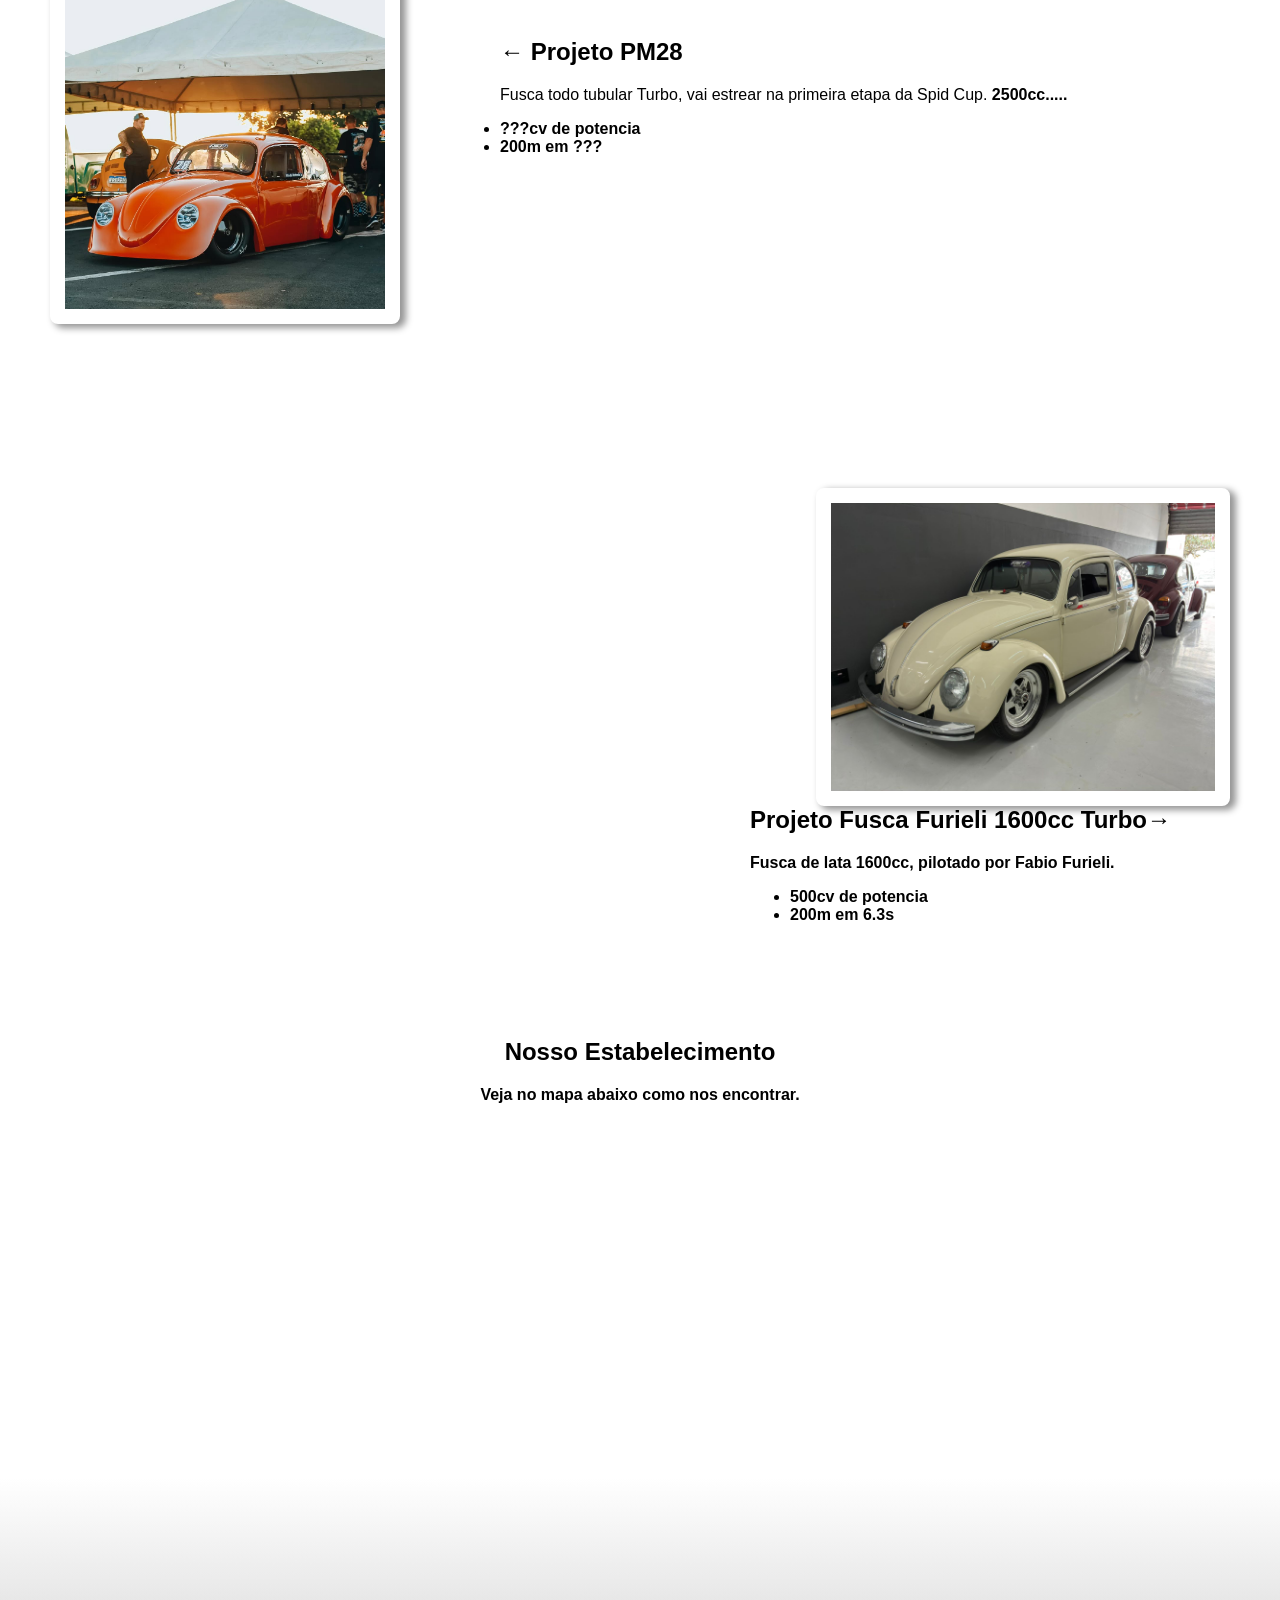
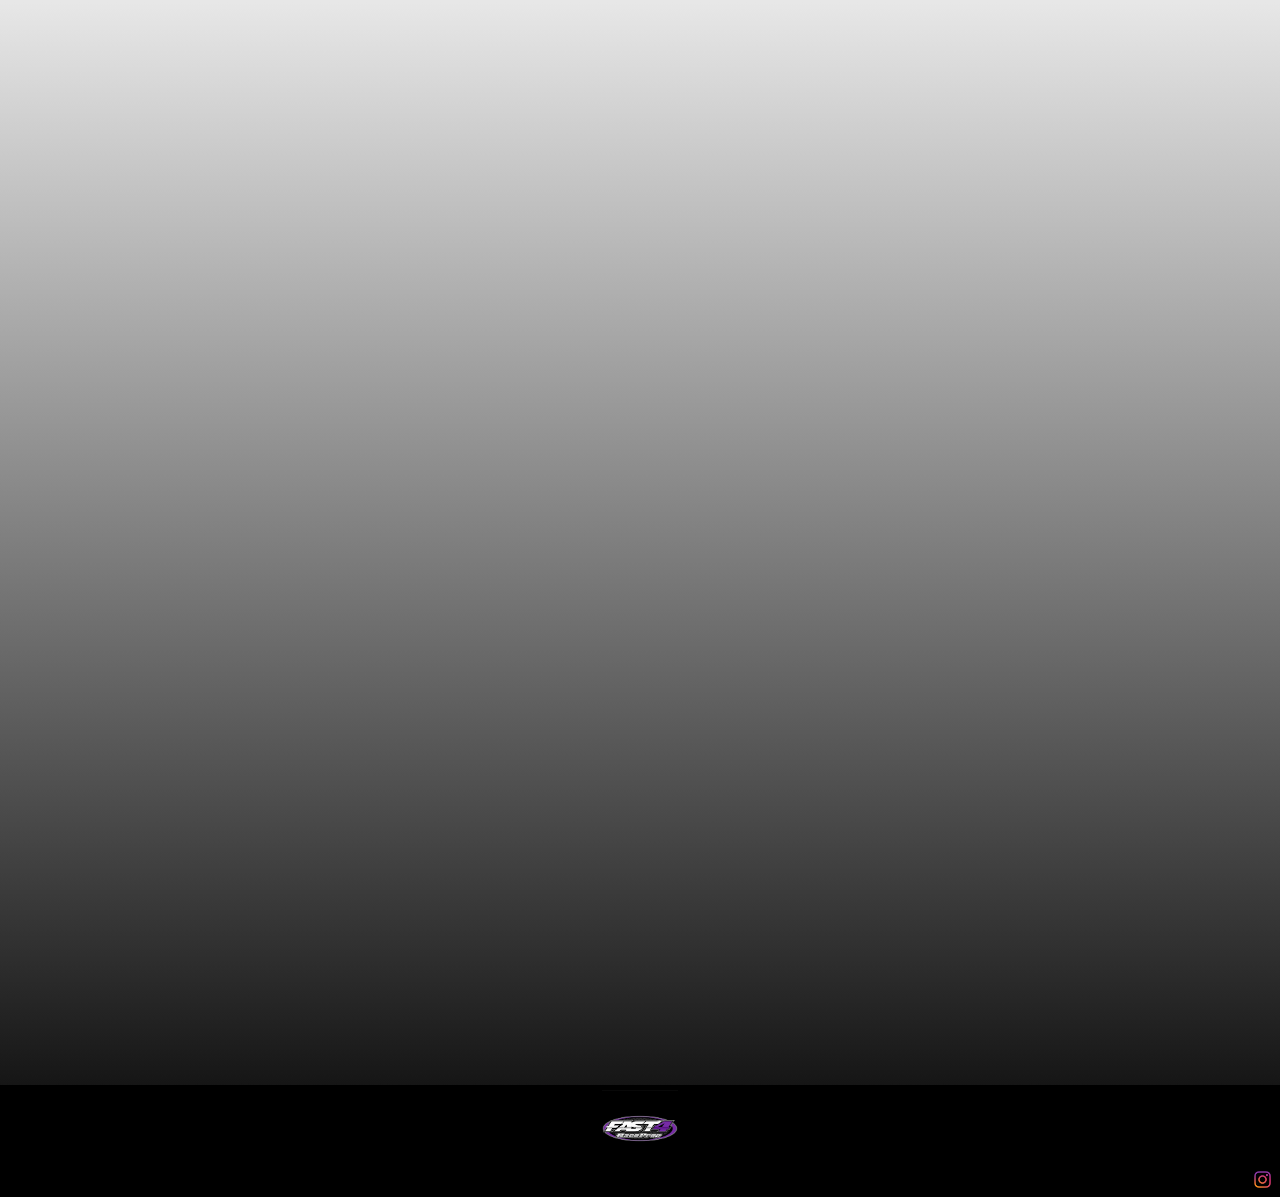
==== commit 722690bf: "Add files via upload" ====
--- a/index.html
+++ b/index.html
@@ -138,18 +138,11 @@
         </main>
         
         <footer >
-            <section>
-
-                
-
-                   <img class="imgf" src="img/images.png"/>
-
-                
-
-                
-                    <img class="insta" src="img/pngtree-instagram-icon-instagram-logo-png-image_3584853.png"/>
-                
-
+            <section class="um">
+                <img class="imgf" src="img/images.png"/>
+            </section>
+            <section class="dois">
+                <img class="insta" src="img/pngtree-instagram-icon-instagram-logo-png-image_3584853.png"/>
             </section>
         </footer>
     </body>
--- a/css/estilo.css
+++ b/css/estilo.css
@@ -218,12 +218,19 @@
     padding: 5px;
 
 }
+
+footer .um{
+    text-align: center;
+}
+
+footer .dois{
+    text-align: right;
+}
 .imgf{
     width: 6%;
-    text-align: center;
 }
 .insta{
     width: 2%;
-    text-align: right;
-}
-
+
+}
+
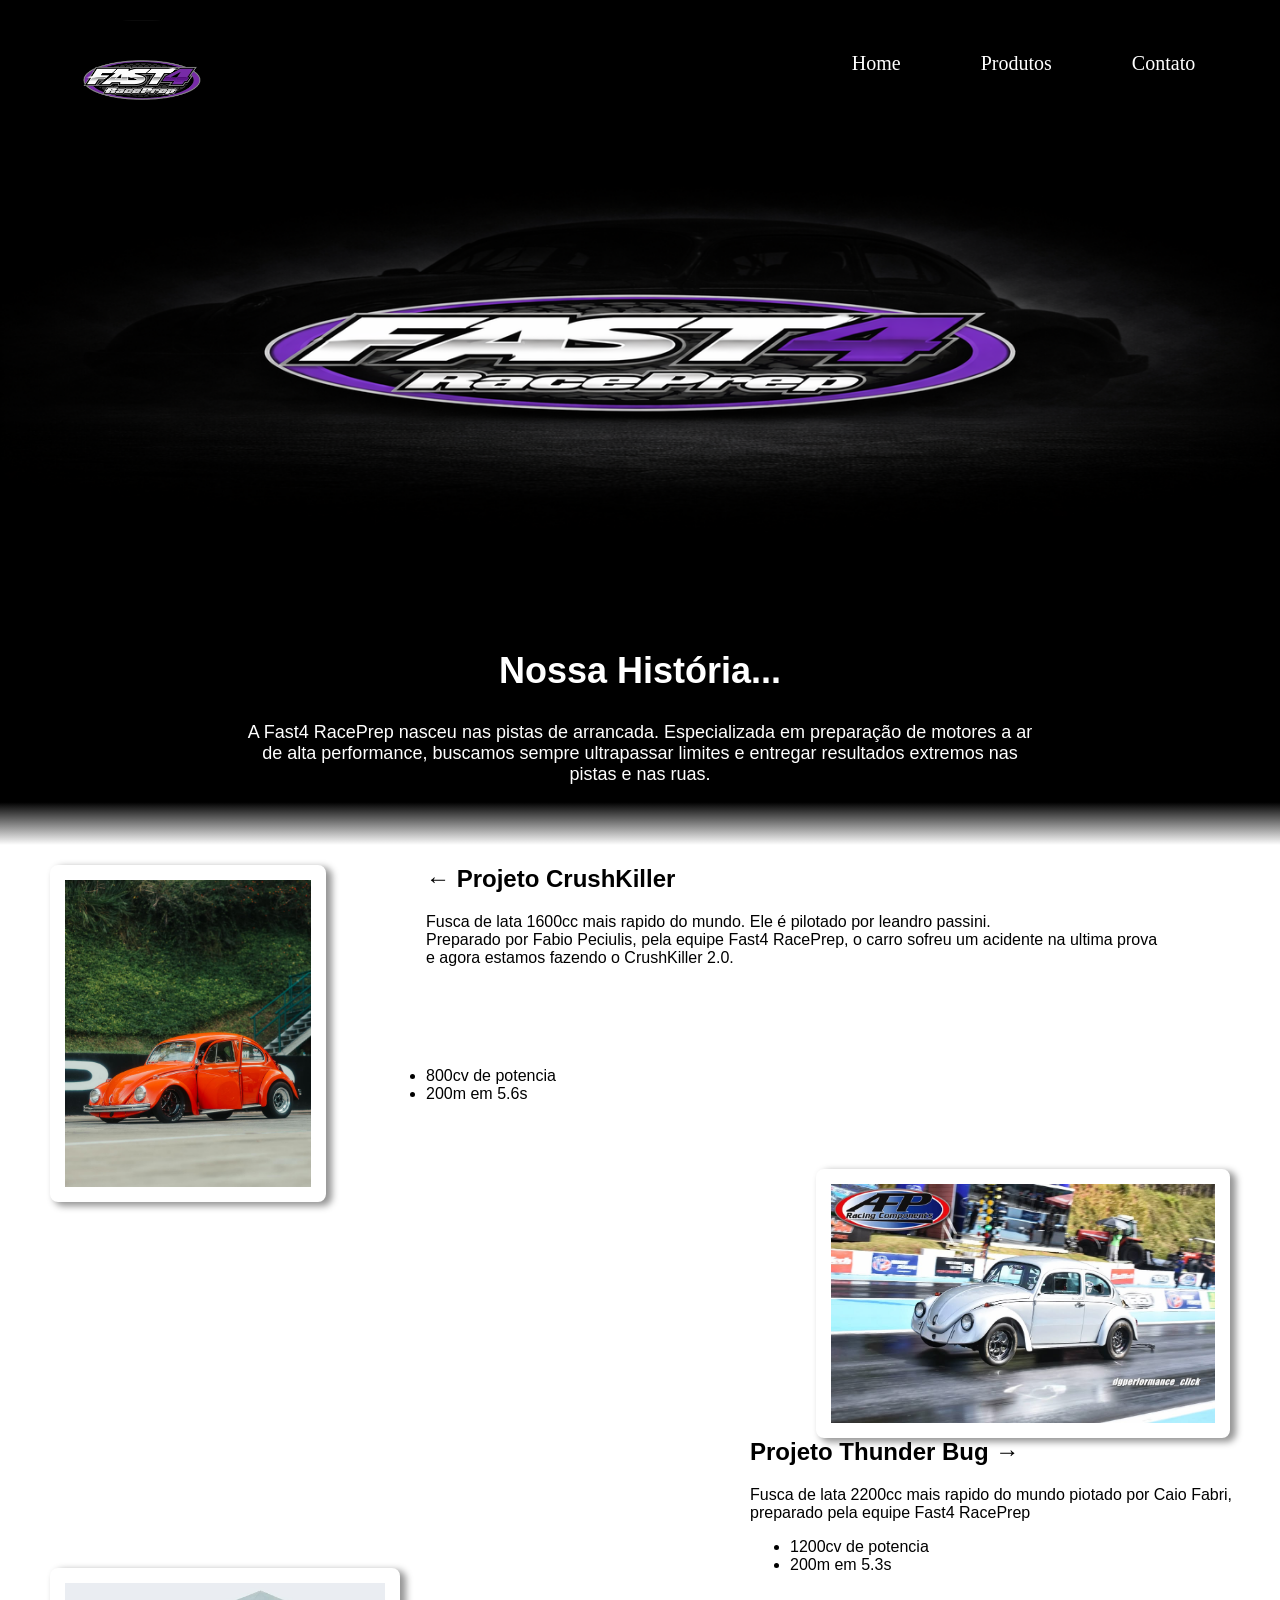
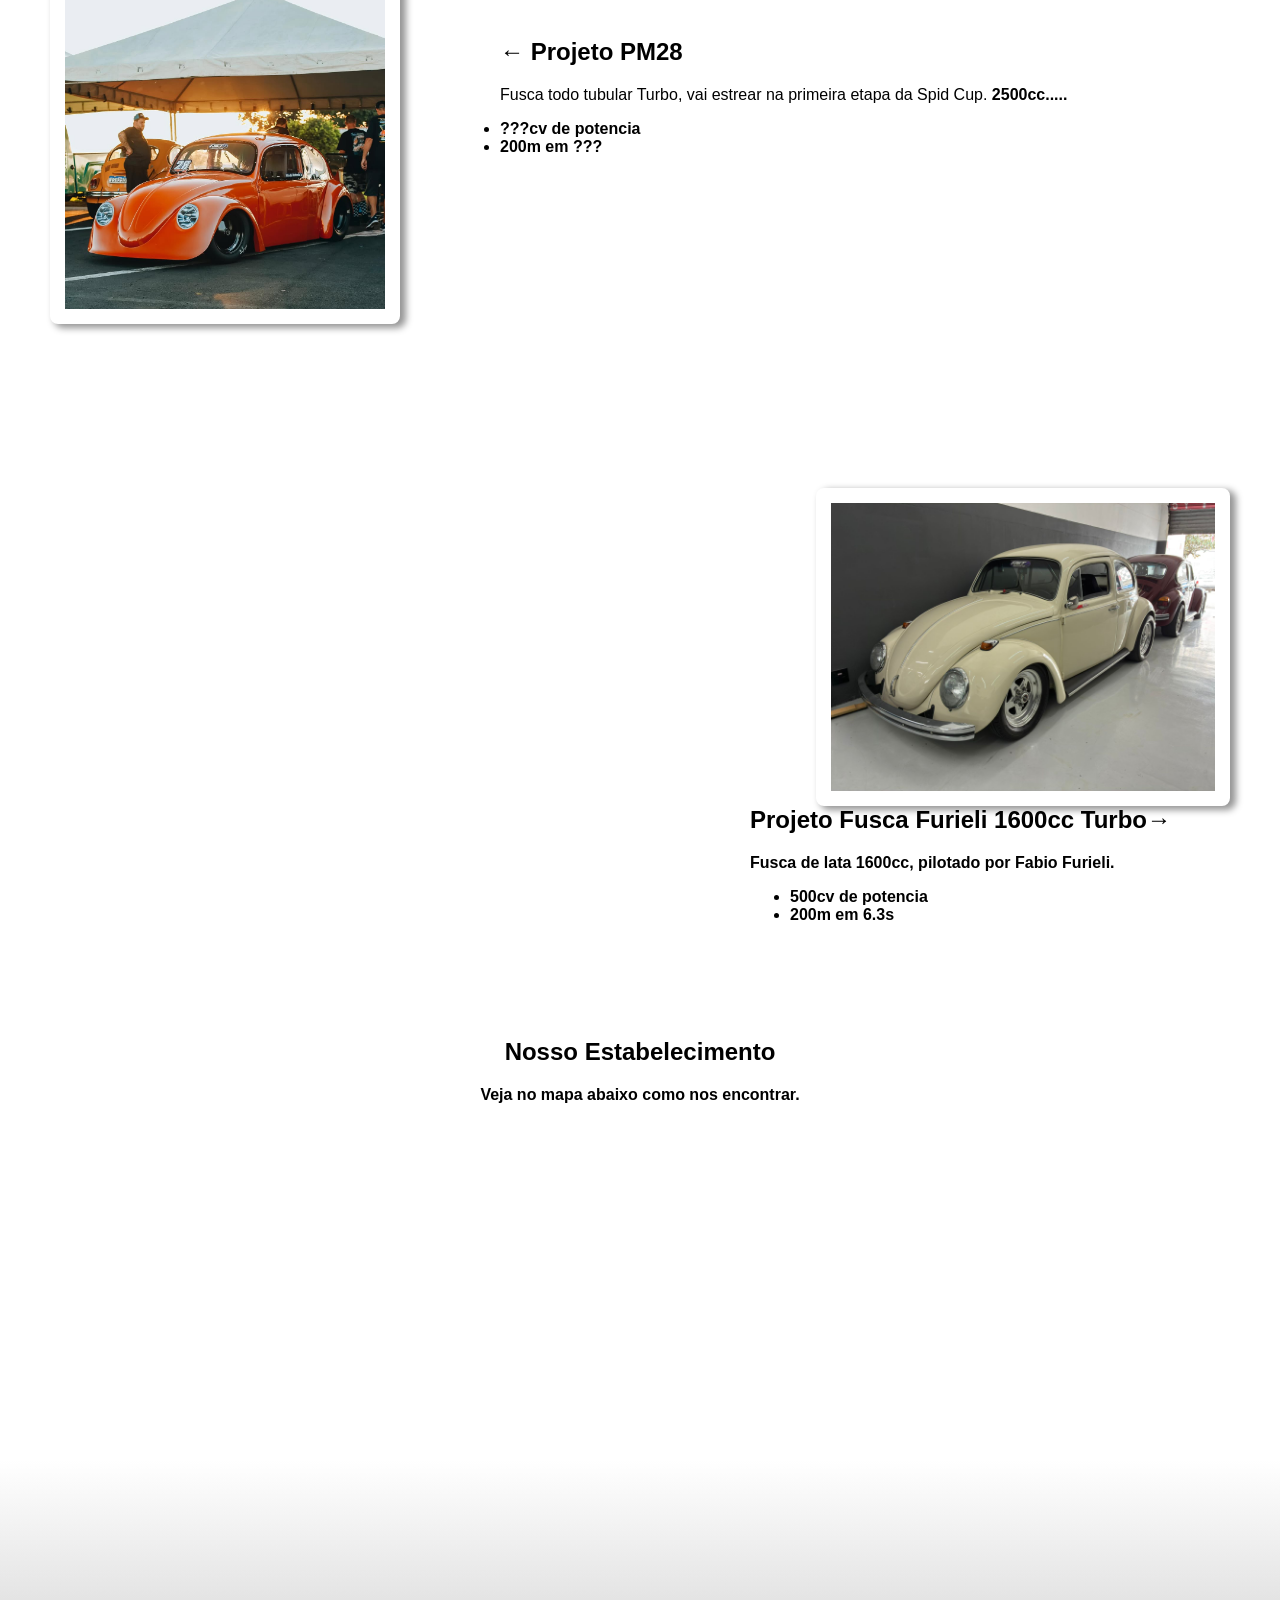
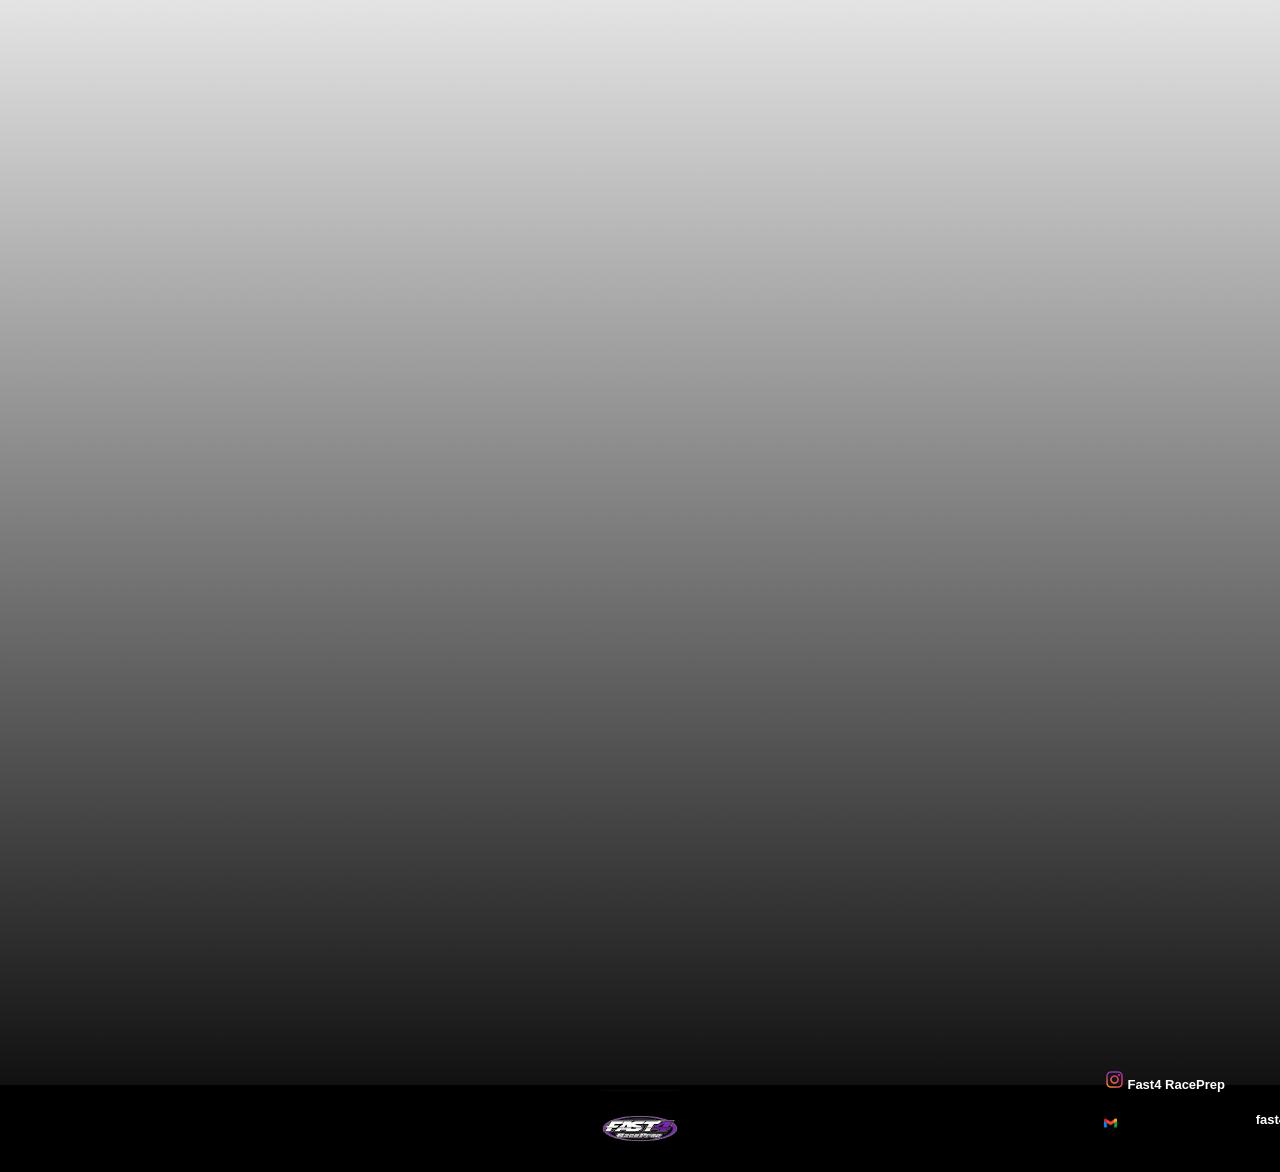
==== commit d1698006: "Add files via upload" ====
--- a/index.html
+++ b/index.html
@@ -12,8 +12,8 @@
             <nav>
                 <!--Lista de itens do menu-->
     <ul class="menu">
-        <li><a href="#" class="underline-hover">Home</a></li>
-        <li><a href="#" class="underline-hover">Produtos</a></li>
+        <li><a href="index.html" class="underline-hover">Home</a></li>
+        <li><a href="produtos.html" class="underline-hover">Produtos</a></li>
         <li><a href="#" class="underline-hover">Contato</a></li>
     </ul>
              </nav>
@@ -143,7 +143,17 @@
             </section>
             <section class="dois">
                 <img class="insta" src="img/pngtree-instagram-icon-instagram-logo-png-image_3584853.png"/>
+                <div class="divinsta">
+                    <a class="instatx" href="https://www.instagram.com/fast4raceprep/" target="_blank" type="external" >Fast4 RacePrep</a>
+                </div>
             </section>
+            <section class="tres">
+                <img  class="email" src="img/gmail.png"/>
+                <div class="divemail">
+                    <p class="emailtx">fast4@gmail.com</p>
+                </div>
+            </section>
+            
         </footer>
     </body>
 </html>
--- a/css/estilo.css
+++ b/css/estilo.css
@@ -9,6 +9,7 @@
 header{
     background-color: rgb(0, 0, 0);
     padding: 20px;
+    
 }
 .logo{
     
@@ -37,7 +38,7 @@
 .historia{
     padding: 40px;
     text-align: center;
-    background-color: black;
+     background-image: linear-gradient(to bottom, rgb(0, 0, 0) 85%, white);
     color: white;
     padding: 60px;
 }
@@ -213,7 +214,7 @@
 }
 
 footer{
-    background-color: black;
+    background-color: rgb(0, 0, 0);
     margin-top: 300px;
     padding: 5px;
 
@@ -221,16 +222,59 @@
 
 footer .um{
     text-align: center;
+    clear: right;
+    
 }
 
 footer .dois{
-    text-align: right;
+   text-align: right;
+  margin-right: 50px;
+  width: 20%;
+  float: right;
+  margin-top: -100px;
+
+
 }
 .imgf{
     width: 6%;
 }
 .insta{
-    width: 2%;
-
-}
-
+  width: 10%;
+  clear: right;
+
+}
+.instatx{
+    text-decoration: none;
+    color: white;
+    margin-bottom: 10px;
+    font-size: small;
+}
+
+.instatx:hover{
+    color: purple;
+}
+.divinsta{
+    margin-top: 10px;
+    float: right;
+}
+.email{
+     width: 5%;
+  clear: right;
+}
+footer .tres{
+   text-align: right;
+  margin-right: 50px;
+  width: 20%;
+  float: right;
+  margin-top: -50px;
+  margin-right: 158px;
+}
+.emailtx{
+    color: #ffffff;
+    float: right;
+    font-size: small;
+}
+.divemail{
+    margin-top: -30px;
+    margin-left: 500px;
+}
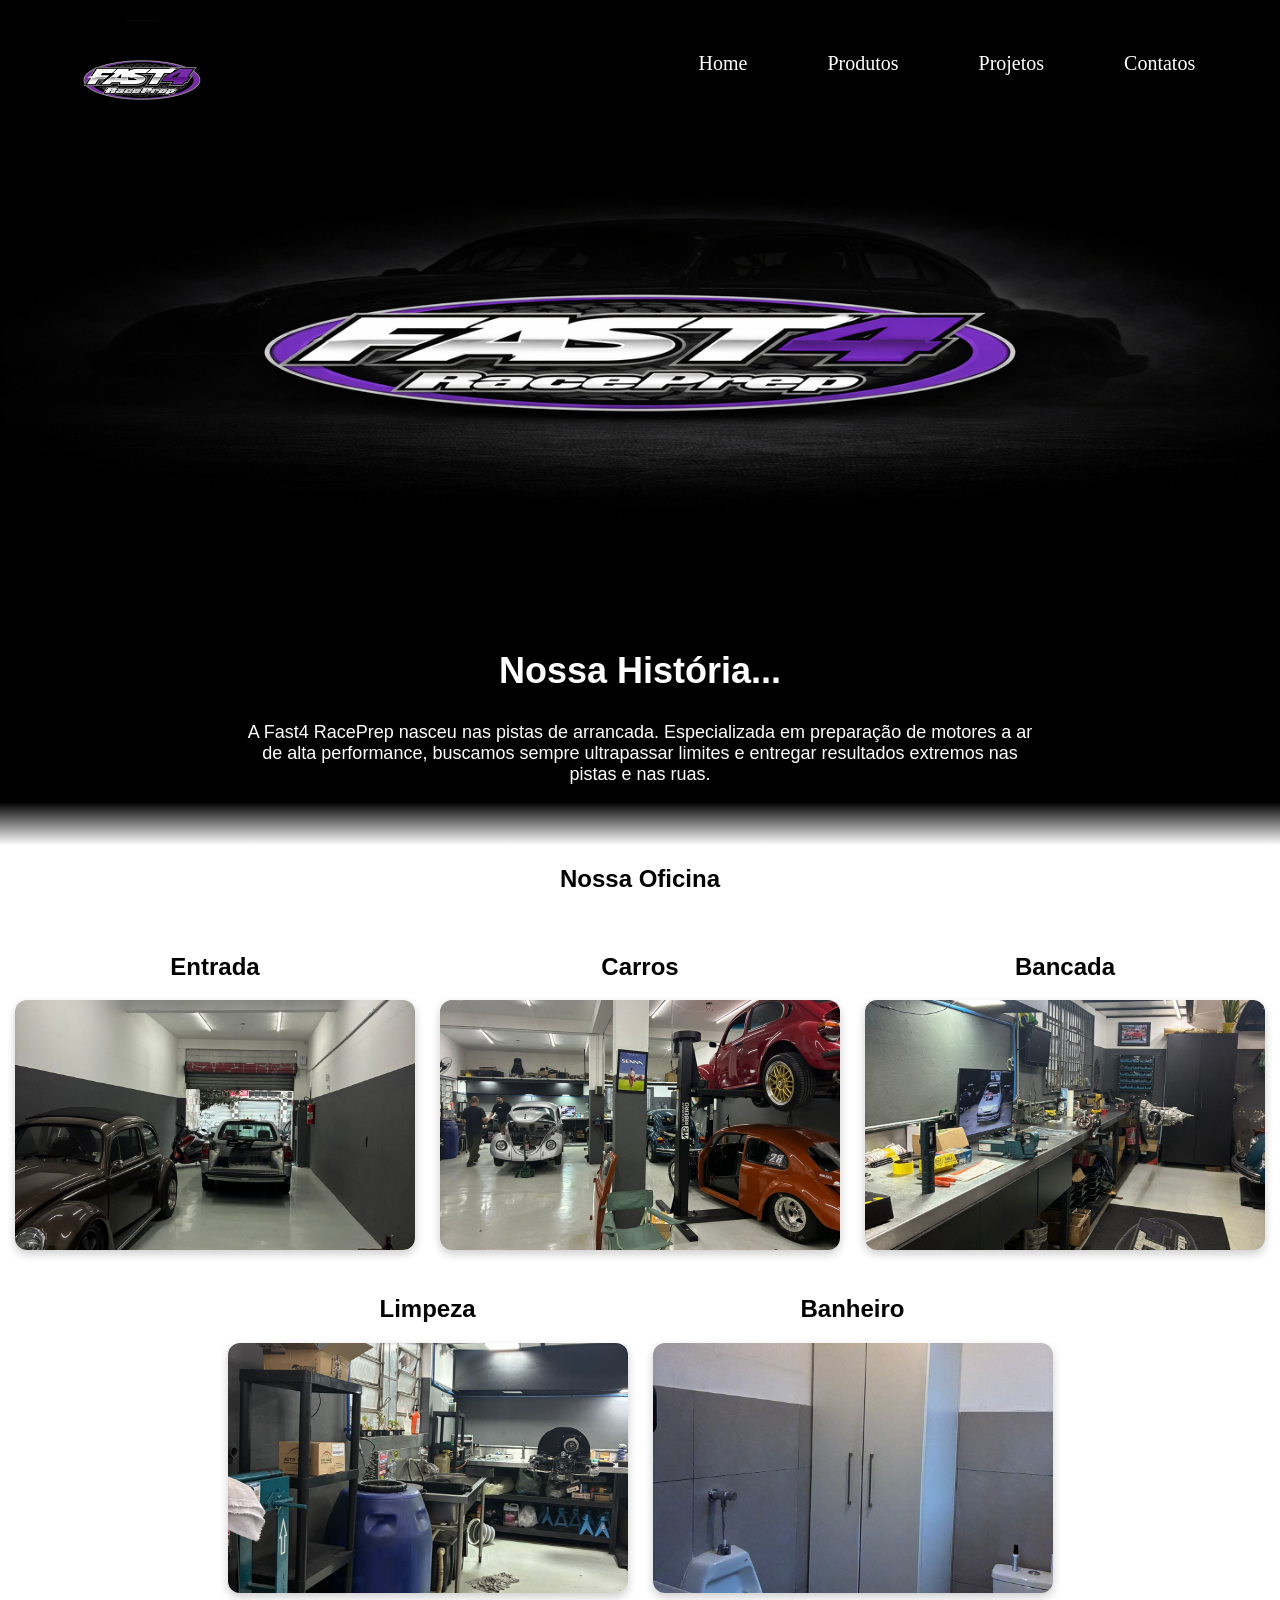
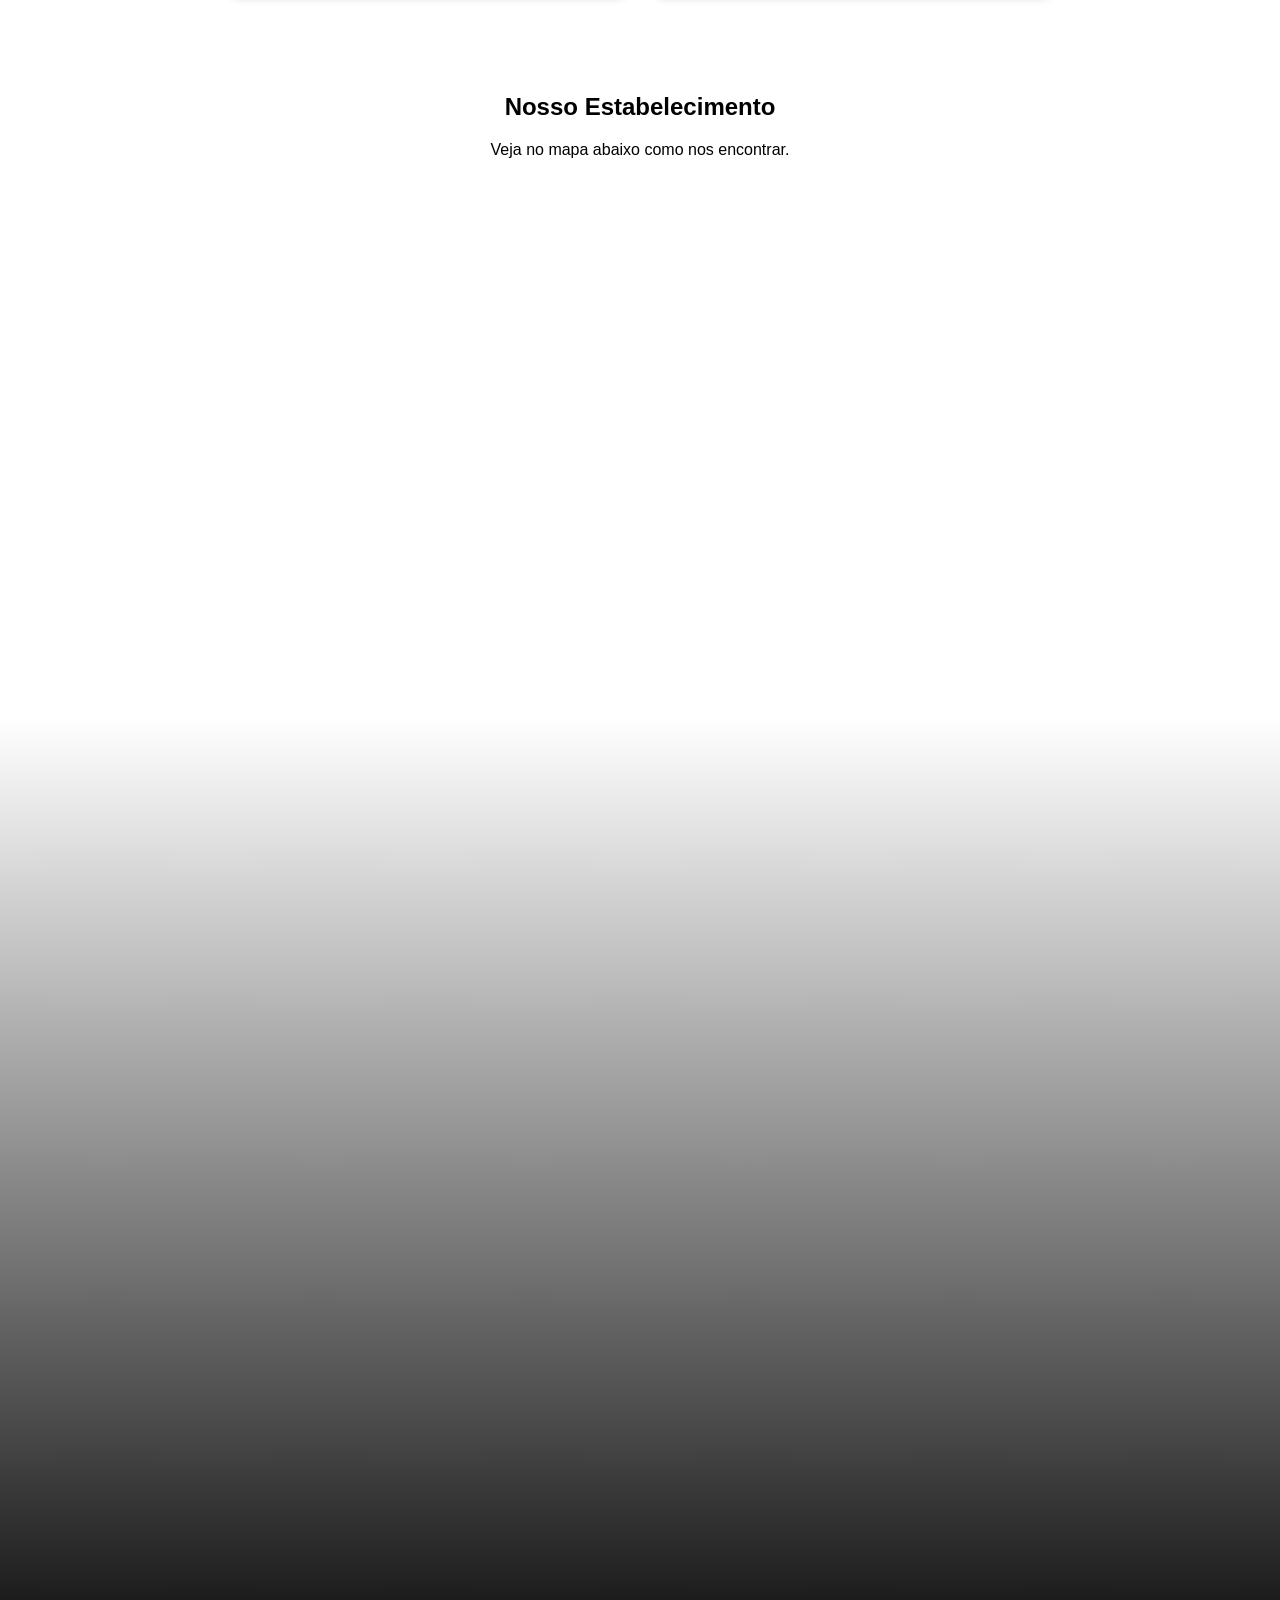
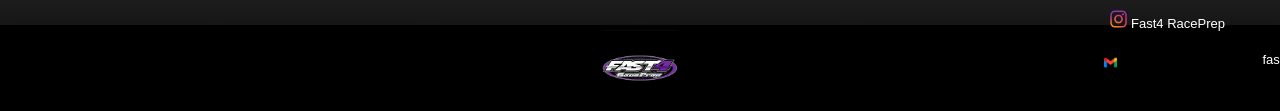
==== commit cf4ec9be: "Add files via upload" ====
--- a/index.html
+++ b/index.html
@@ -14,11 +14,14 @@
     <ul class="menu">
         <li><a href="index.html" class="underline-hover">Home</a></li>
         <li><a href="produtos.html" class="underline-hover">Produtos</a></li>
-        <li><a href="#" class="underline-hover">Contato</a></li>
+        <li><a href="projetos.html" class="underline-hover">Projetos</a></li>
+        <li><a href="Contatos.html" class="underline-hover">Contatos</a></li>
     </ul>
+
              </nav>
             </div>
         </header>
+        
         <main>
             <img src="img/banner.png" class="banner"/>
             <section class="historia">
@@ -29,94 +32,43 @@
                     nas pistas e nas ruas.
                 </p>
             </section>
+
             </main>
-            
-            <section class="killer">
 
-                <div class="imgkiller">
-                    <img class="tamanhok" src="img/CrushKiller.jpg" >
-                </div>
+            <section class="OFICINA">
+                    <h2>Nossa Oficina</h2>
+                <div class="galeria">
 
-                <div class="k.info">
-                    <h2>
-                        ← Projeto CrushKiller
-                    </h2>
-                    <p>
-                        Fusca de lata 1600cc mais rapido do mundo. Ele é pilotado por leandro passini.<br>
-                        Preparado por Fabio Peciulis, pela equipe Fast4 RacePrep, o carro sofreu um acidente na ultima prova<br>
-                        e agora estamos fazendo o CrushKiller 2.0.
-                        
-                    </p>
+                    <div class="item">
+                        <h2>Entrada</h2>
+                        <img src="img/entrada.jpeg" alt="">
+                    </div>
 
-                    <ul class="lista1">
-                        <li>800cv de potencia</li>
+                     <div class="item">
+                        <h2>Carros</h2>
+                        <img src="img/Elevadores.jpeg" alt="">
+                    </div>
 
-                        <li>200m em 5.6s</li>
-                    </ul>
+                     <div class="item">
+                        <h2>Bancada</h2>
+                        <img src="img/bancada.jpeg" alt="">
+                    </div>
+
+                     <div class="item">
+                        <h2>Limpeza</h2>
+                        <img src="img/Lavadeira.jpeg" alt="">
+                    </div>
+
+                     <div class="item">
+                        <h2>Banheiro</h2>
+                        <img src="img/banheiro.jpeg" alt="">
+                    </div>
 
                 </div>
-
+                  
             </section>
-            <section class="Thunder">
-
-                <div class="imgTH">
-                    <img class="tamanhoth" src="img/É os Guri do AIRCOOLED 🚀🚀.jpg"/>
-                </div>
-
-                <div class="thinfo">
-                    <h2>Projeto Thunder Bug →</h2>
-                    <p>Fusca de lata 2200cc mais rapido do mundo piotado por Caio Fabri,<br>
-                     preparado pela equipe Fast4 RacePrep</p>
-
-                      <ul class="lista2">
-                        <li>1200cv de potencia</li>
-
-                        <li>200m em 5.3s</li>
-                    </ul>
-                </div>
-                
-
-            </section>
-
-            <section class="pm28">
-
-                <div class="imgpm">
-                    <img class="tamanhopm" src="img/SaveClip.App_468314091_18057784567893125_7513371851488937012_n.jpg"/>
-                </div>
-
-                <div class="pminfo">
-                    <h2>← Projeto PM28</h2>
-                    <p>Fusca todo tubular Turbo, vai estrear na primeira etapa da Spid Cup.<b>
-                        2500cc.....
-                    </p>
-
-                      <ul class="lista3">
-                        <li>???cv de potencia</li>
-
-                        <li>200m em ???</li>
-                    </ul>
-                </div>
-
-
-            </section>
-
-            <section class="furieli">
-                <div class="imgfurieli">
-                    <img class="tamanhofurieli" src="img/furieli.jpeg"/>
-                </div>
-
-                <div class="finfo">
-                    <h2>Projeto Fusca Furieli 1600cc Turbo→</h2>
-                    <p>Fusca de lata 1600cc, pilotado por Fabio Furieli.</p>
-
-                     <ul class="lista4">
-                        <li>500cv de potencia</li>
-
-                        <li>200m em 6.3s</li>
-                    </ul>
-                </div>
-            </section>
-
+            
+            
 
         <section class="Local">
 
@@ -131,7 +83,7 @@
         </section>
 
         <section class="video">
-           <iframe width="1060" height="615" src="https://www.youtube.com/embed/xoz1FSFjxNY?si=O0QHxTu1TzHZblpX" title="YouTube video player" frameborder="0" allow="accelerometer; autoplay; clipboard-write; encrypted-media; gyroscope; picture-in-picture; web-share" referrerpolicy="strict-origin-when-cross-origin" allowfullscreen></iframe>
+            <iframe width="800" height="500" src="https://www.youtube.com/embed/rHgFSKwkCjs?si=MgTG-QXDcmNb75eg" title="YouTube video player" frameborder="0" allow="accelerometer; autoplay; clipboard-write; encrypted-media; gyroscope; picture-in-picture; web-share" referrerpolicy="strict-origin-when-cross-origin" allowfullscreen></iframe>
         </section>
 
        
--- a/css/estilo.css
+++ b/css/estilo.css
@@ -277,4 +277,77 @@
 .divemail{
     margin-top: -30px;
     margin-left: 500px;
+}
+.produtos{
+    padding: 40px;
+    text-align: center;
+     background-image: linear-gradient(to bottom, rgb(0, 0, 0) 85%, white);
+    color: white;
+    padding: 60px;
+}
+.produtos h2{
+    font-size: 30px;
+}
+.bielaimg{
+    border: 10px solid #ffffff; /* Borda branca ou clara */
+    padding: 5px; /* Espaço entre a borda e a imagem */
+    box-shadow: 0px 4px 15px rgba(0, 0, 0, 0.1); /* Sombra suave */
+    border-radius: 8px; /* Cantos levemente arredondados */
+    background-color: #ffffff; /* Fundo para o padding */
+
+    width: 80%;
+    text-align: right;
+}
+.imgBiela{
+    width: 250px;
+    text-align: center;
+    background-color: rgba(128, 128, 128, 0.432);
+    border-radius: 15px;
+    padding: 20px;
+}
+.Biela {
+    display: flex;
+    justify-content: center;
+    gap: 30px;
+    flex-wrap: wrap;
+}
+a {
+    text-decoration: none; /* tira o sublinhado */
+    color: inherit; /* mantém a cor original do texto */
+}
+.bielatxt{
+width: 250px;
+}
+
+/* Container principal */
+.galeria{
+    display: flex;
+    justify-content: center;
+    gap: 25px;
+    flex-wrap: wrap; /* quebra linha no celular */
+    margin-top: 40px;
+}
+
+/* Cada imagem + título */
+.item{
+    text-align: center;
+}
+
+/* Imagens */
+.item img{
+    width: 400px;
+    height: 250px;
+    object-fit: cover;
+    border-radius: 12px;
+    box-shadow: 0 4px 10px rgba(0,0,0,0.2);
+    transition: 0.3s;
+}
+
+/* Efeito ao passar mouse */
+.item img:hover{
+    transform: scale(1.03);
+}
+
+.OFICINA h2{
+    text-align: center;
 }
